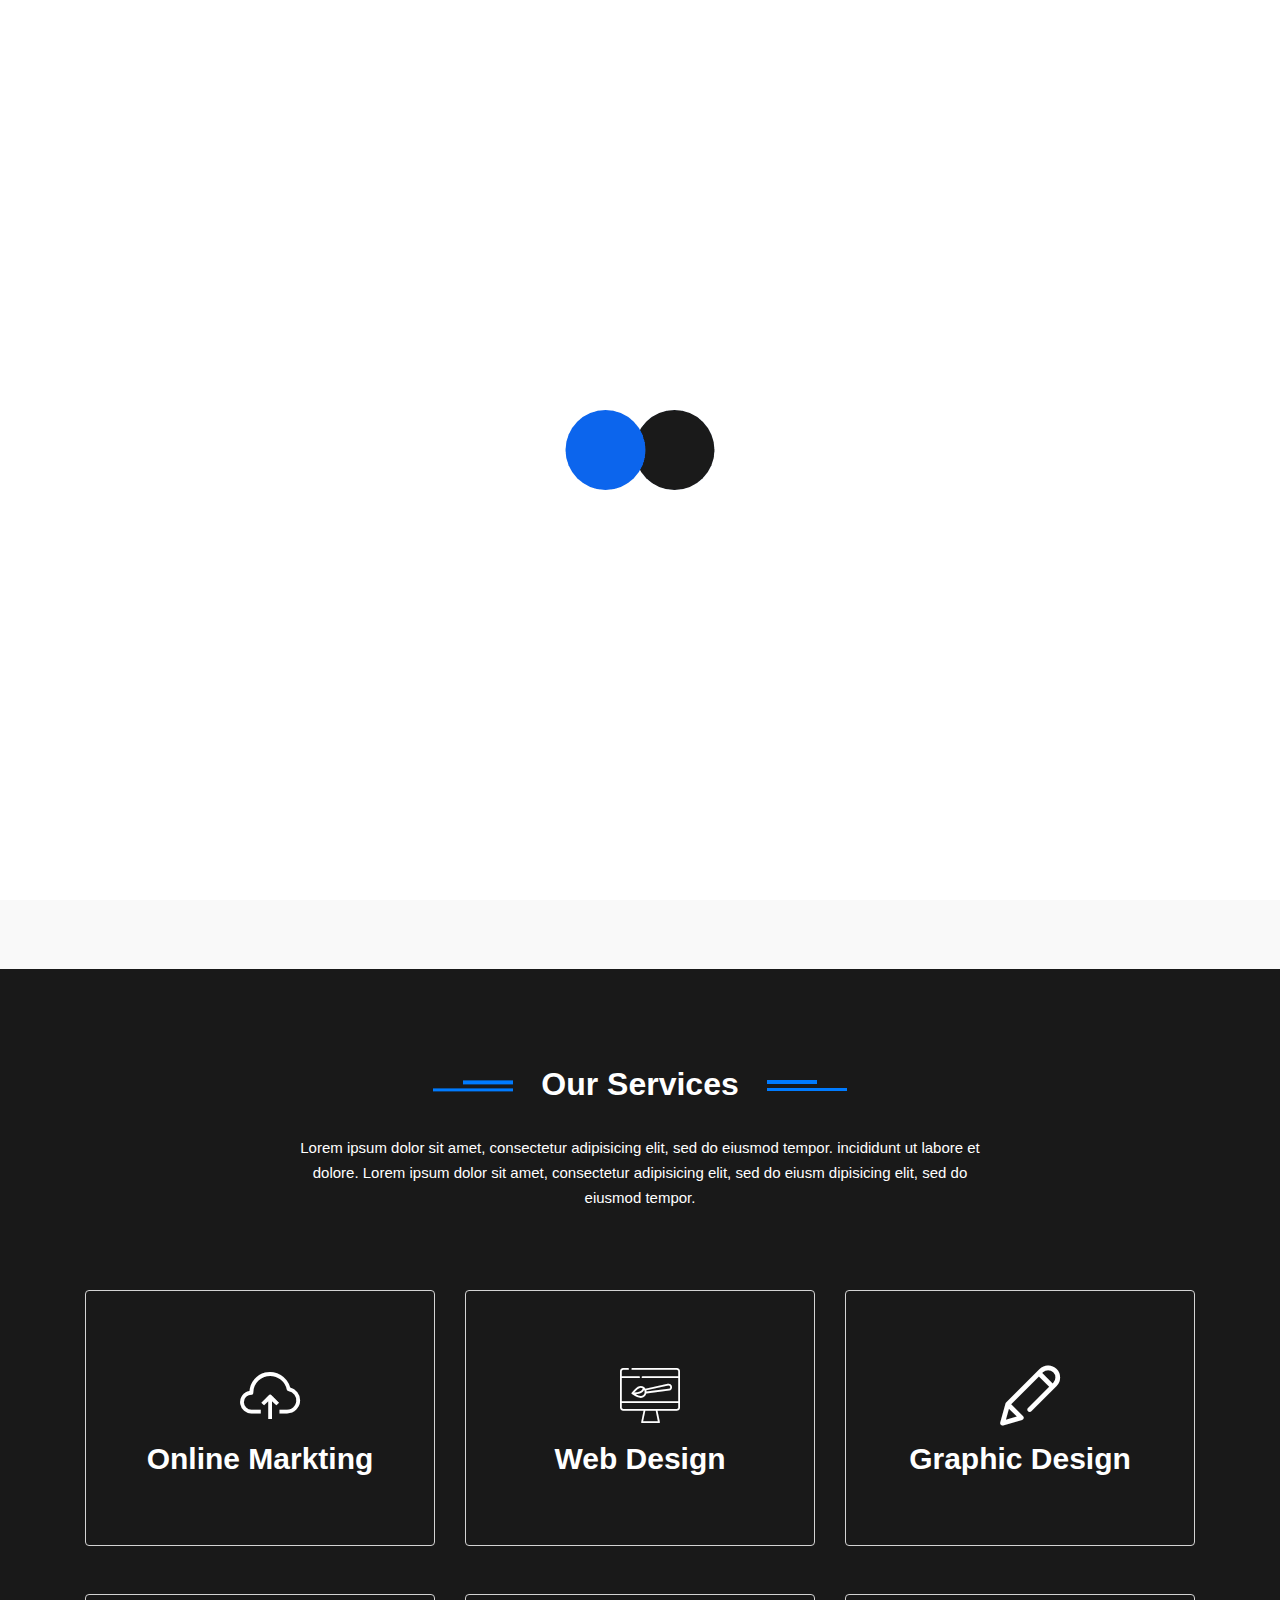
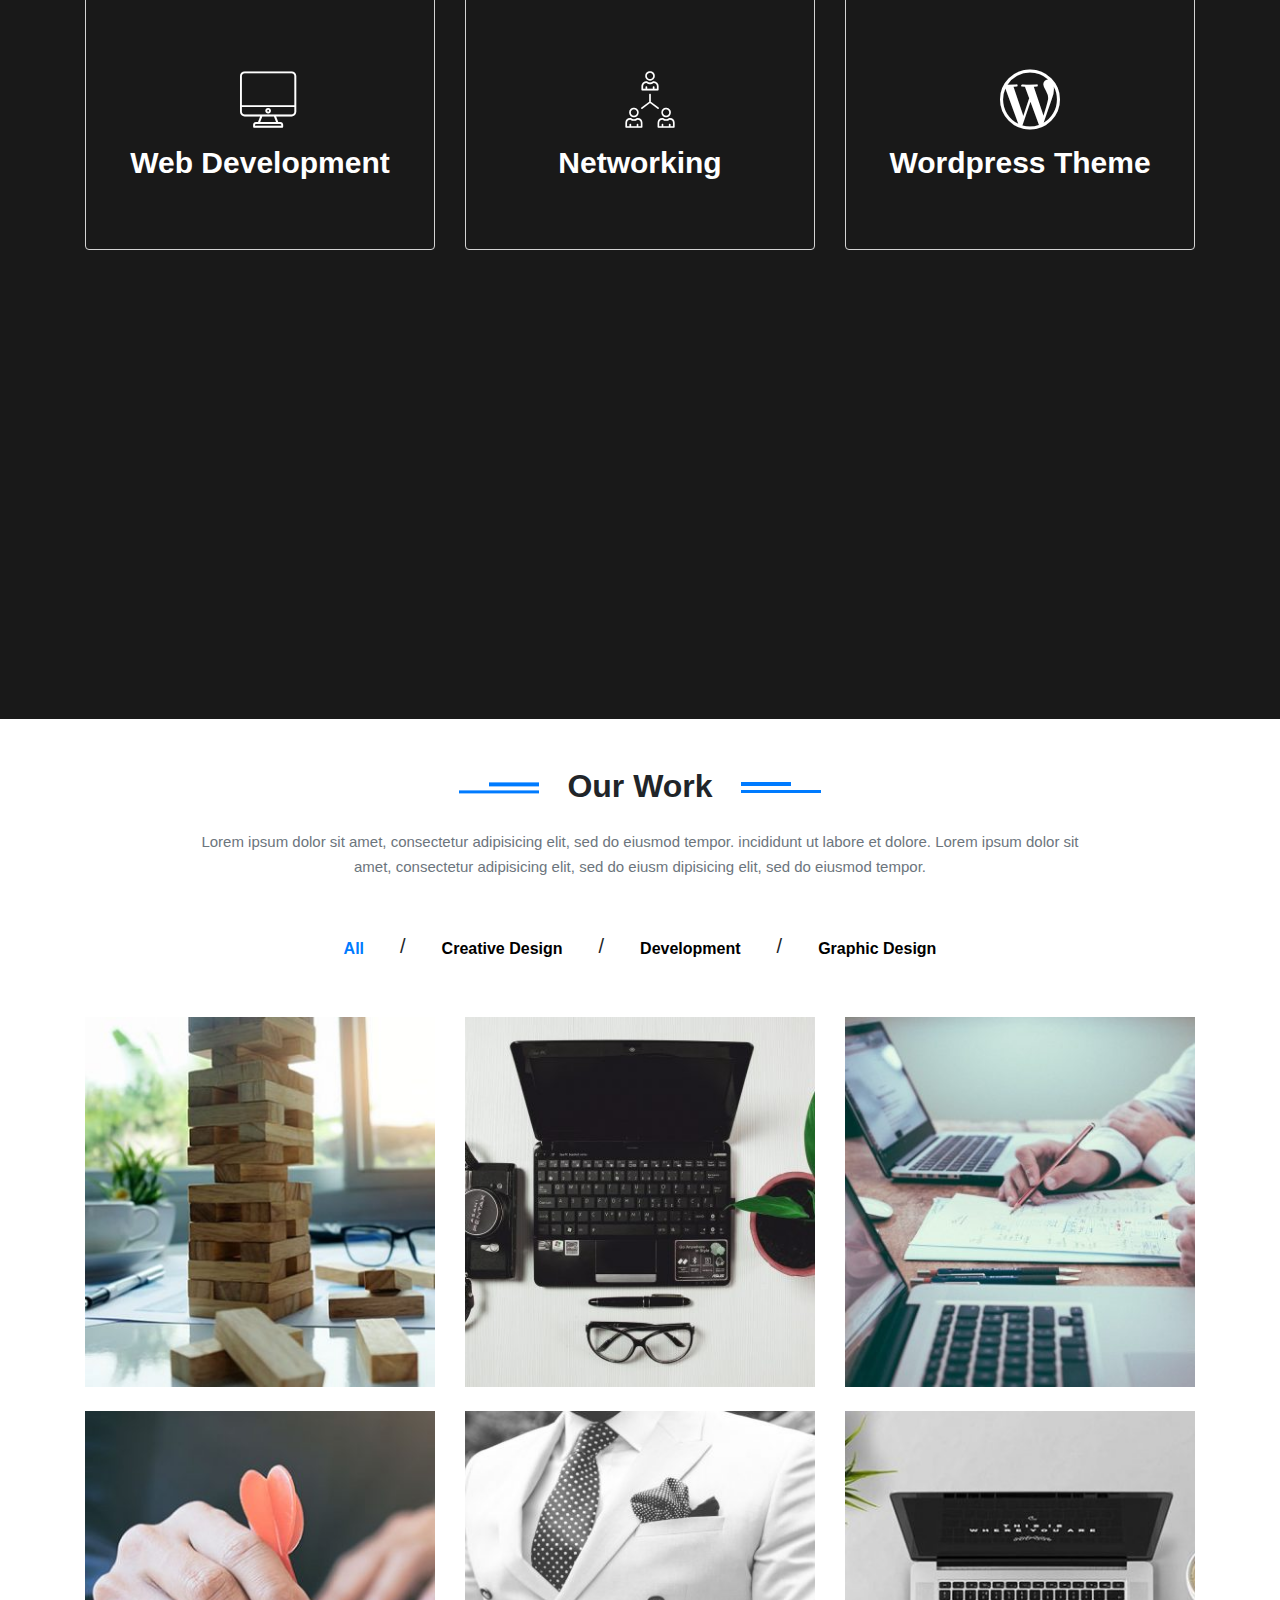
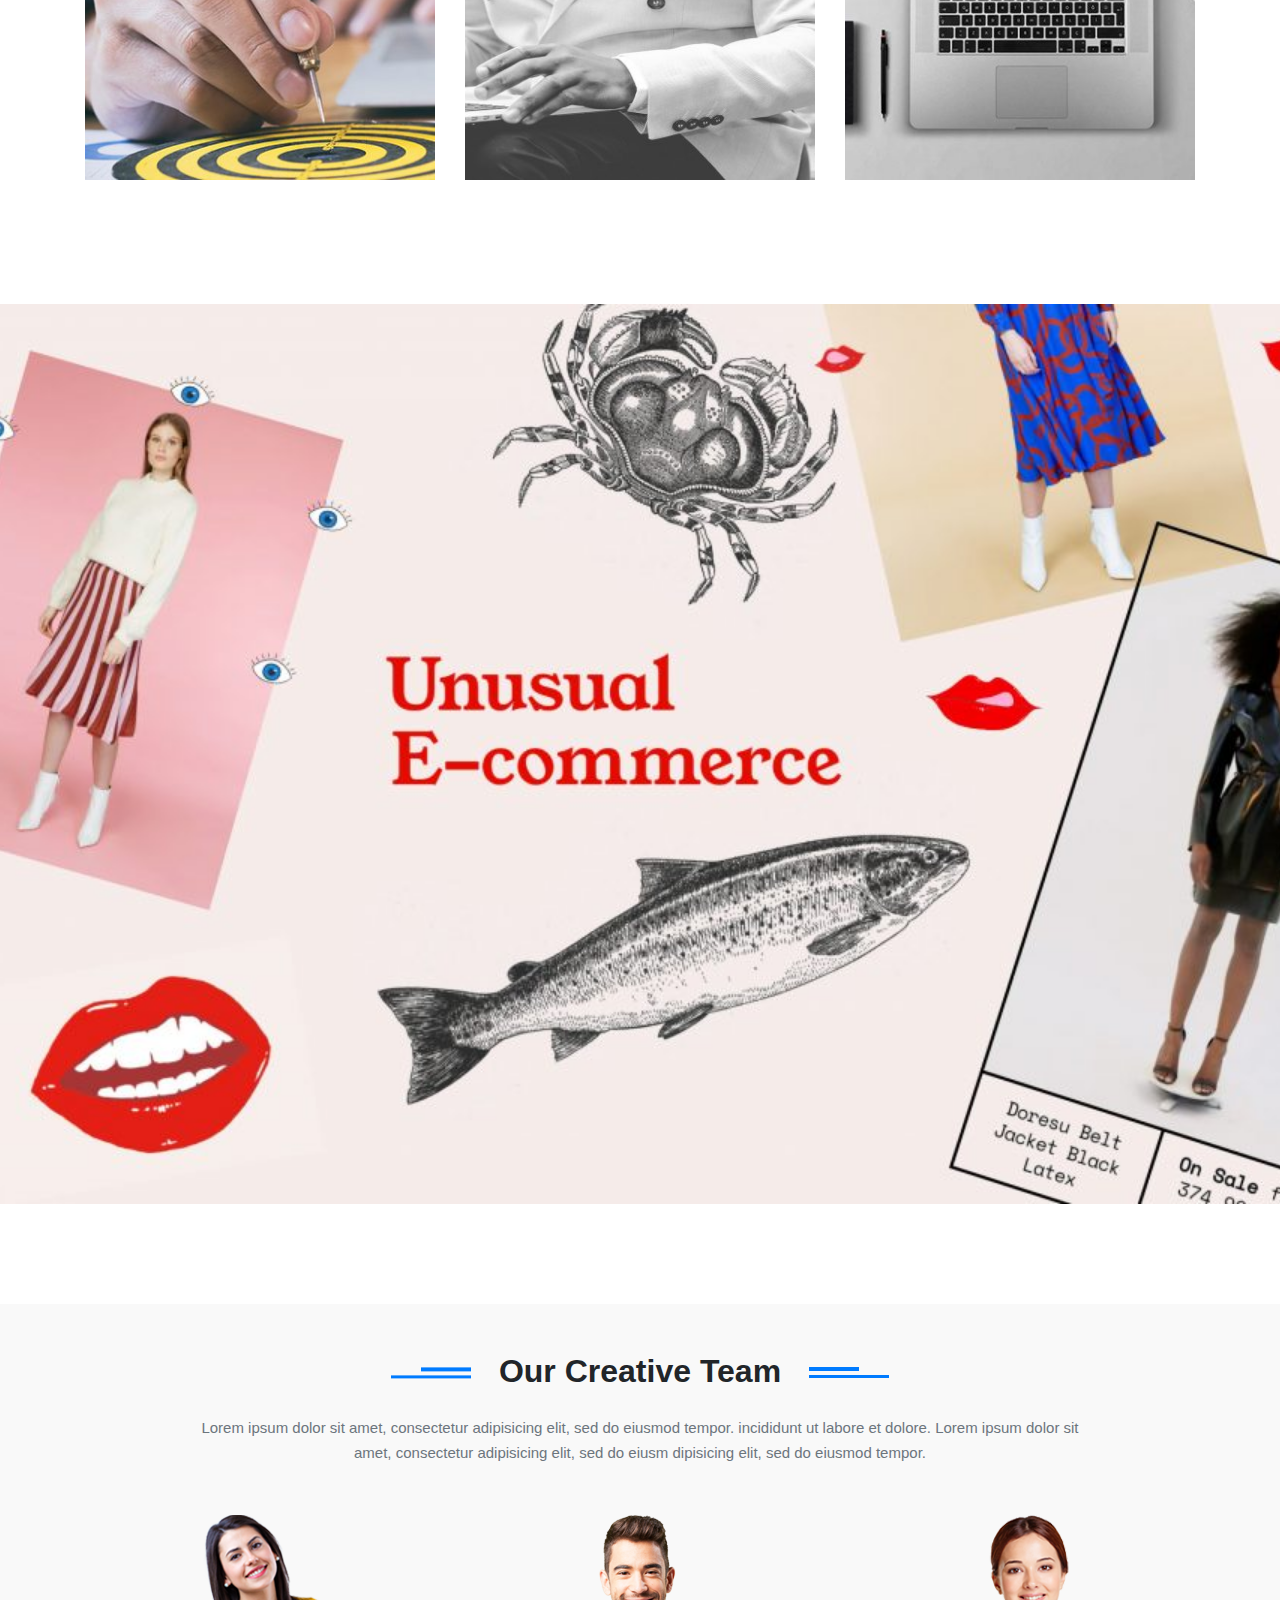
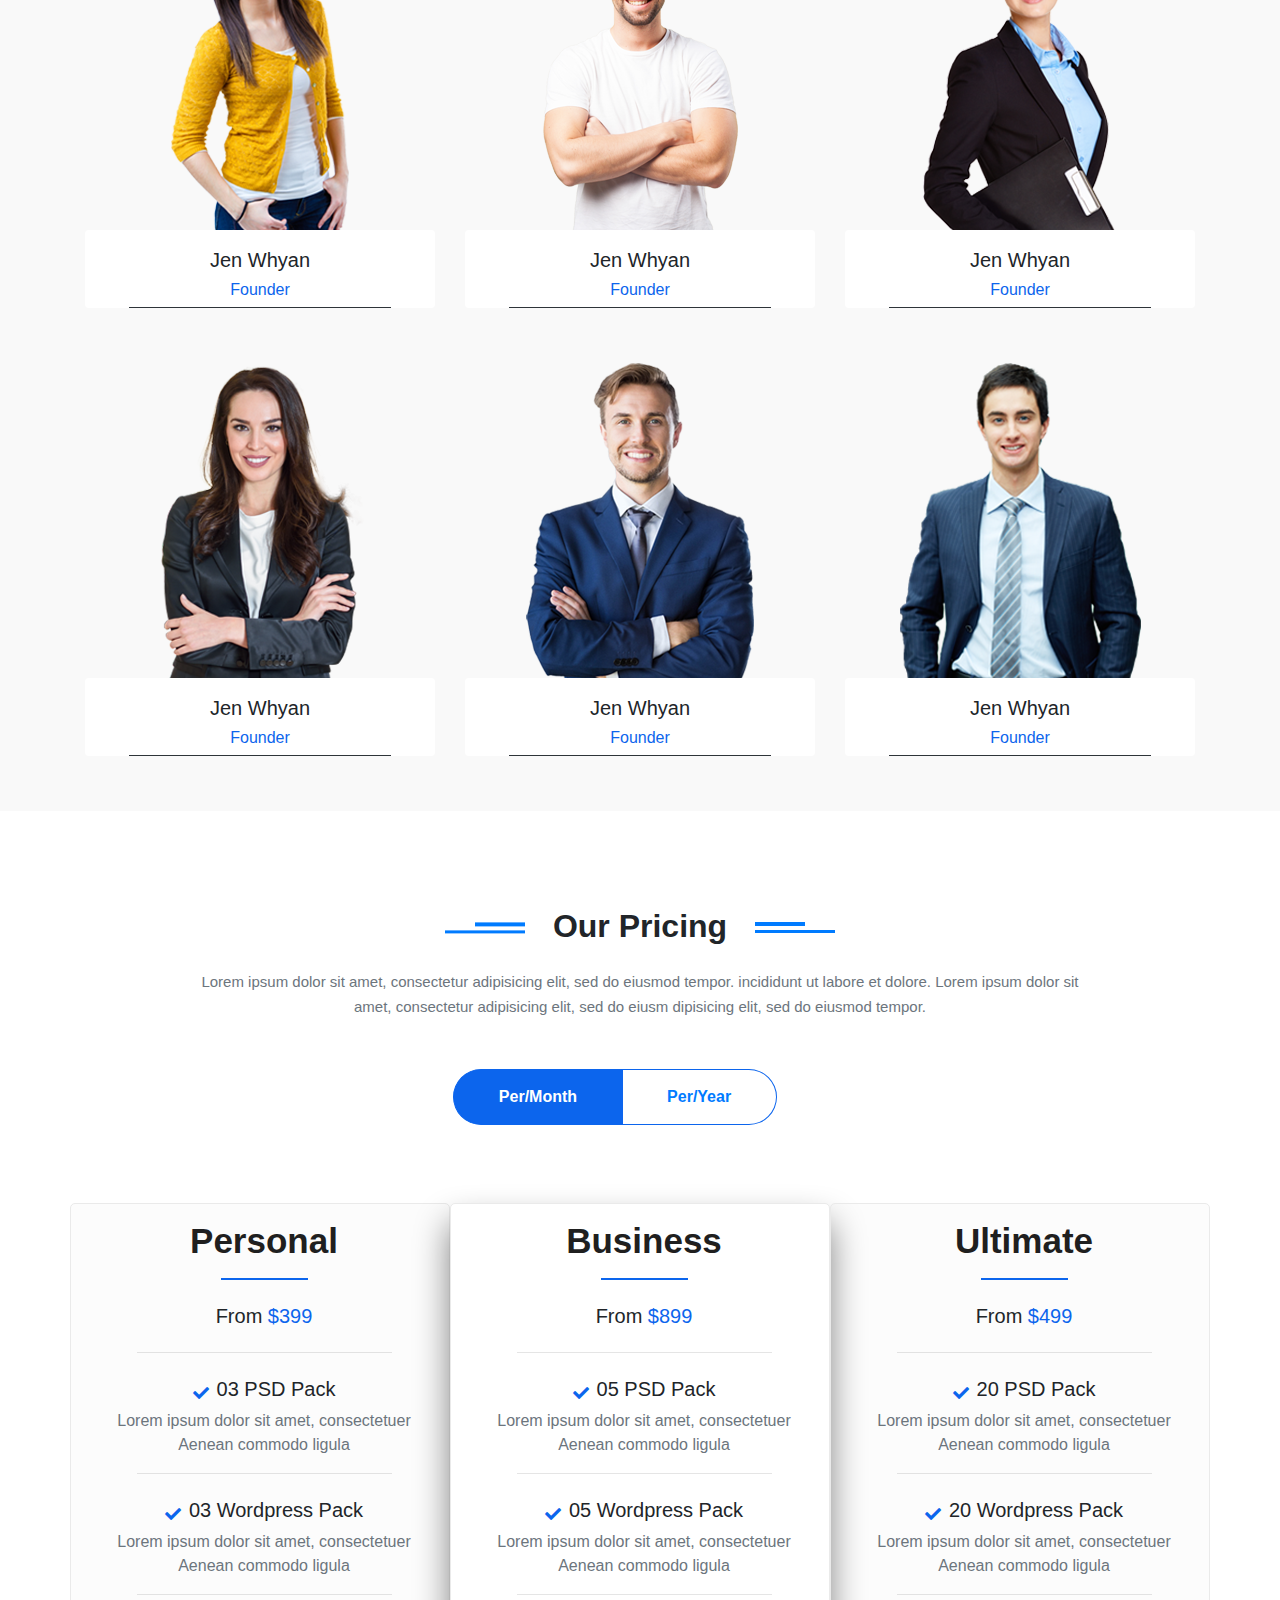
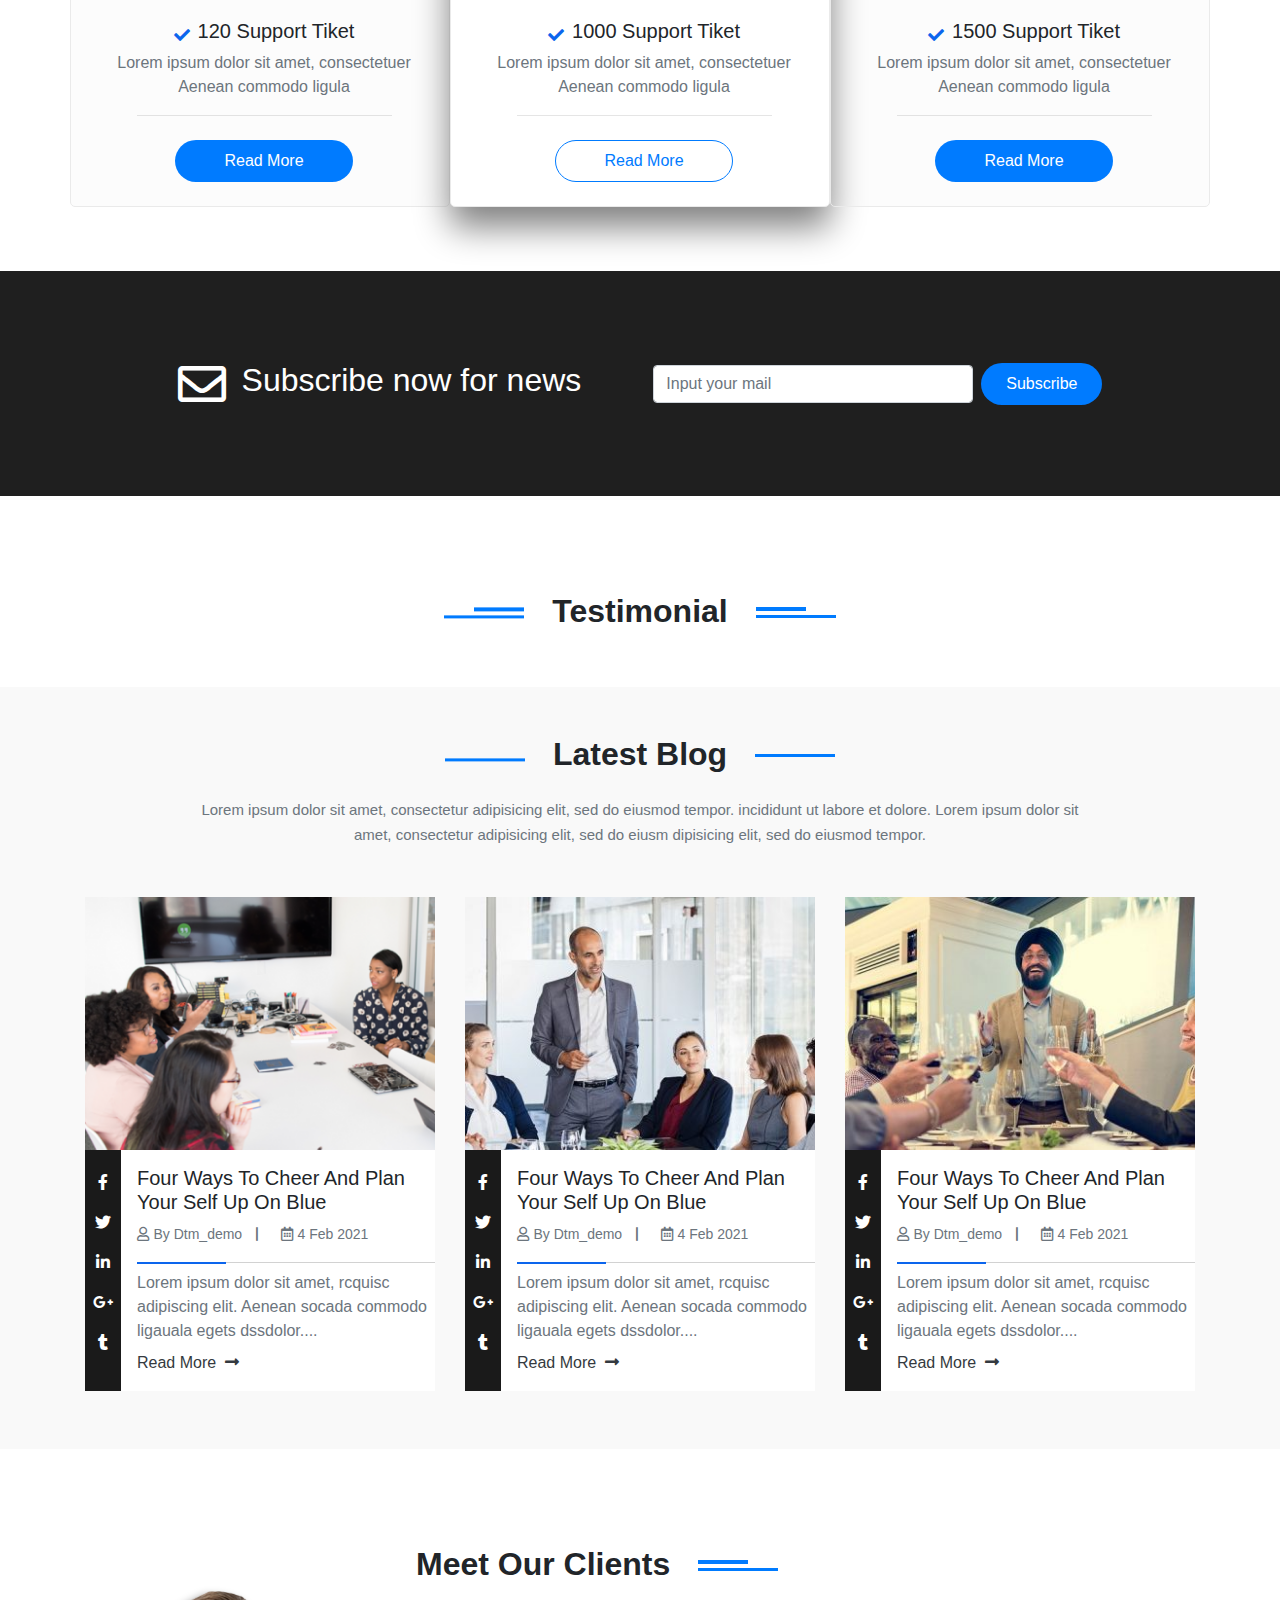
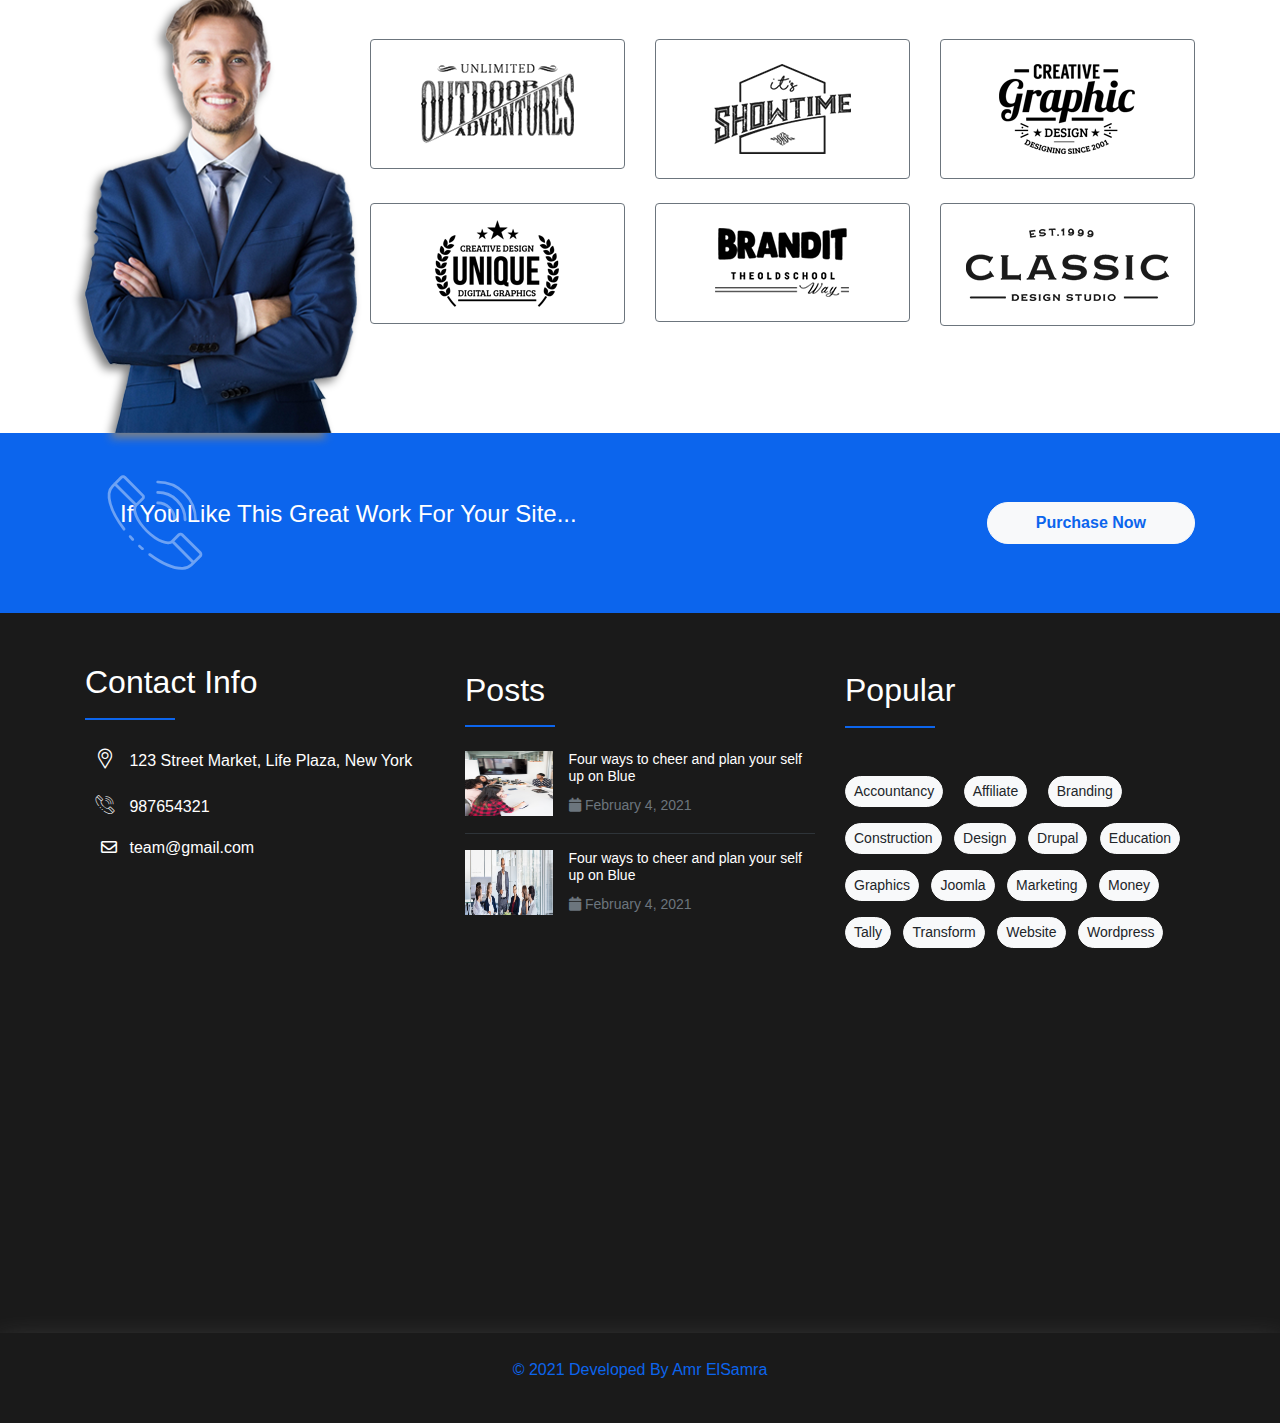
==== index.html @ 949563fc "Create the structure and design of the project" ====
<html>

<head>
    <meta name="viewport" content="width=device-width, initial-scale=0.75">
    <title>Tradex</title>
    <link rel="icon" href="images/TradeLogo.png">
    <link rel="stylesheet" href="CSS/bootstrap.min.css">
    <link rel="stylesheet" href="CSS/all.min.css">
    <link rel="stylesheet" href="font/flaticon.css">
    <link rel="stylesheet" href="CSS/owl.carousel.min.css">
    <link rel="stylesheet" href="CSS/owl.theme.default.min.css">
    <link rel="stylesheet" href="CSS/animate.css">
    <link rel="stylesheet" href="CSS/bootstrap-4-navbar.css">
    <link rel="stylesheet" href="CSS/style.css">
    <link rel="stylesheet" href="CSS/media.css">

</head>

<body>


    <div id="loadingPage" class="bg-white"></div>

    <header class="mb-5">
        <div class="d-flex justify-content-around text-white iconBar changeBgColor">
            <div>
                <i class="fab fa-facebook-f px-1"></i>
                <i class="fab fa-twitter px-1"></i>
                <i class="fab fa-linkedin-in px-1"></i>
                <i class="fab fa-instagram px-1"></i>
                <i class="fab fa-google-plus-g pl-1 pr-3 border-right py-2"></i>

                <i class="flat flaticon-placeholder"></i>
                <span class="">267 Park Avenue New York, NY 90210</span>
            </div>
            <div>
                <i class="far fa-envelope px-1"></i>
                <span class="border-right py-2 pr-3">Quick Email</span>
                <i class="flat flaticon-outgoing-call"></i>
                <span class="px-1">+1 (409) 987–5874</span>
            </div>
        </div>


        <!-- HEADER NAVBAR -->
        <div class="container-fluid navbarPos">
            <div class="container">
                <nav class="navbar navbar-expand-lg">
                    <a class="navbar-brand navBarLogo" href="#">
                        <img src="images/Trade-X-Logo.png" alt="logo">
                    </a>
                    <button class="navbar-toggler bg-light" type="button" data-toggle="collapse"
                        data-target="#navbarSupportedContent" aria-controls="navbarSupportedContent"
                        aria-expanded="false" aria-label="Toggle navigation">
                        <span class="navbar-toggler-icon">
                            <i class="fas fa-bars fa-lg pt-1"></i>
                        </span>
                    </button>

                    <div class="collapse navbar-collapse" id="navbarSupportedContent">
                        <ul class="navbar-nav ml-auto">
                            <li class="nav-item dropdown mx-1">
                                <a class="nav-link dropdown-toggle text-dark font-weight-bold" href="#" id="dropdownId"
                                    data-toggle="dropdown" data-hover="dropdown" data-animations="fadeInRight"
                                    aria-haspopup="true" aria-expanded="false">HOME</a>
                                <div class="dropdown-menu mainMenu" aria-labelledby="dropdownId">
                                    <a class="dropdown-item" href="#">Home 01</a>
                                    <hr class="my-2">
                                    <a class="dropdown-item" href="#">Home 02</a>
                                </div>
                            </li>
                            <li class="nav-item mx-1">
                                <a class="nav-link text-dark font-weight-bold" href="#">ABOUT</a>
                            </li>
                            <li class="nav-item dropdown mx-1">
                                <a class="nav-link dropdown-toggle text-dark font-weight-bold" href="#" id="dropdownId"
                                    data-toggle="dropdown" aria-haspopup="true" aria-expanded="false">HEADERS</a>
                                <div class="dropdown-menu mainMenu" aria-labelledby="dropdownId">
                                    <a class="dropdown-item" href="#">Header 01</a>
                                    <hr class="my-2">
                                    <a class="dropdown-item" href="#">Header 02</a>
                                    <hr class="my-2">
                                    <a class="dropdown-item" href="#">Header 03</a>
                                    <hr class="my-2">
                                    <a class="dropdown-item" href="#">Header 04</a>
                                </div>
                            </li>
                            <div class="nav-item dropdown mx-1">
                                <a class="nav-link dropdown-toggle text-dark font-weight-bold" href="#" id="dropdownId"
                                    data-toggle="dropdown" aria-haspopup="true" aria-expanded="false">BLOG POST</a>
                                <div class="dropdown-menu mainMenu multi-level" role="menu"
                                    aria-labelledby="dropdownId">
                                    <li class="dropdown-submenu">
                                        <a class="dropdown-item subMainMenu dropdown-toggle px-2" href="#">Blog Grid</a>
                                        <ul class="dropdown-menu subMenuBlog">
                                            <li class="dropdown-item"><a tabindex="-1" href="#">Blog Grid 1</a></li>
                                            <hr class="my-2">
                                            <li class="dropdown-item"><a tabindex="-1" href="#">Blog Grid 2</a></li>
                                            <hr class="my-2">
                                            <li class="dropdown-item"><a href="#">Blog Grid 3</a></li>
                                            <hr class="my-2">
                                            <li class="dropdown-item"><a href="#">Blog Grid 4</a></li>
                                        </ul>
                                    </li>
                                    <hr class="my-2">
                                    <li class="dropdown-submenu">
                                        <a class="dropdown-item subMainMenu dropdown-toggle px-2" href="#">Blog
                                            Masonary</a>
                                        <ul class="dropdown-menu subMenuBlogMas">
                                            <li class="dropdown-item"><a tabindex="-1" href="#">Blog Masonary 1</a></li>
                                            <hr class="my-2">
                                            <li class="dropdown-item"><a tabindex="-1" href="#">Blog Masonary 2</a></li>
                                            <hr class="my-2">
                                            <li class="dropdown-item"><a href="#">Blog Masonary 3</a></li>
                                            <hr class="my-2">
                                            <li class="dropdown-item"><a href="#">Blog Masonary 4</a></li>
                                        </ul>
                                    </li>
                                    <hr class="my-2">
                                    <li class="dropdown-submenu">
                                        <a class="dropdown-item subMainMenu dropdown-toggle px-2" href="#">Classic</a>
                                        <ul class="dropdown-menu subMenuBlog">
                                            <li class="dropdown-item"><a tabindex="-1" href="#">Classic 1</a></li>
                                            <hr class="my-2">
                                            <li class="dropdown-item"><a tabindex="-1" href="#">Classic 2</a></li>

                                        </ul>
                                    </li>
                                    <hr class="my-2">
                                    <a class="dropdown-item px-2" href="#">Blog Detail</a>
                                </div>

                            </div>

                            <li class="nav-item dropdown mx-1">
                                <a class="nav-link dropdown-toggle text-dark font-weight-bold" href="#" id="dropdownId"
                                    data-toggle="dropdown" aria-haspopup="true" aria-expanded="false">SERVICES</a>
                                <div class="dropdown-menu mainMenu" aria-labelledby="dropdownId">
                                    <a class="dropdown-item" href="#">Service 1</a>
                                    <hr class="my-2">
                                    <a class="dropdown-item" href="#">Service 2 </a>
                                    <hr class="my-2">
                                    <a class="dropdown-item" href="#">Service 3 </a>
                                    <hr class="my-2">
                                    <a class="dropdown-item" href="#">Service 4 </a>
                                </div>
                            </li>
                            <div class="nav-item dropdown mx-1">
                                <a class="nav-link dropdown-toggle text-dark font-weight-bold" href="#" id="dropdownId"
                                    data-toggle="dropdown" aria-haspopup="true" aria-expanded="false">FEATURES</a>
                                <div class="dropdown-menu mainMenu multi-level" role="menu"
                                    aria-labelledby="dropdownId">
                                    <li class="dropdown-submenu">
                                        <a class="dropdown-item subMainMenu dropdown-toggle px-2"
                                            href="#">Features Sub-Link</a>
                                        <ul class="dropdown-menu subMenuFeature">
                                            <li class="dropdown-item"><a tabindex="-1" href="#">Features Sub-Link 1</a>
                                            </li>
                                            <hr class="my-2">
                                            <li class="dropdown-item"><a tabindex="-1" href="#">Features Sub-Link 2</a></li>
                                            <hr class="my-2">
                                            <li class="dropdown-item"><a href="#">Features Sub-Link 3</a></li>
                                            <hr class="my-2">
                                            <li class="dropdown-item"><a href="#">Features Sub-Link 4</a></li>
                                        </ul>
                                    </li>
                                    <hr class="my-2">
                                    <a class="dropdown-item px-2" href="#">Features 02</a>
                                    <hr class="my-2">
                                    <a class="dropdown-item px-2" href="#">Features 03</a>
                                    <hr class="my-2">
                                    <a class="dropdown-item px-2" href="#">Features 04</a>
                                </div>

                            </div>
                            <li class="nav-item dropdown mx-1">
                                <a class="nav-link dropdown-toggle text-dark font-weight-bold" href="#" id="dropdownId"
                                    data-toggle="dropdown" aria-haspopup="true" aria-expanded="false">PAGES</a>
                                <div class="dropdown-menu mainMenu d-flex justify-content-around mainMenuPagesSpacing"
                                    aria-labelledby="dropdownId">
                                    <div class="pt-3 border-right">
                                        <a class="dropdown-item font-weight-bold fa-lg mb-3" href="#">Project Style
                                            1</a>
                                        <a class="dropdown-item mb-3" href="#">Project Style-1 A</a>
                                        <a class="dropdown-item mb-3" href="#">Project Style-1 B</a>
                                        <a class="dropdown-item mb-3" href="#">Project Style-1 C</a>
                                        <a class="dropdown-item mb-3" href="#">Project Style-1 D</a>
                                    </div>
                                    <div class="pt-3 border-right">
                                        <a class="dropdown-item font-weight-bold fa-lg mb-3" href="#">Project Style
                                            2</a>
                                        <a class="dropdown-item mb-3" href="#">Project Style-2 A</a>
                                        <a class="dropdown-item mb-3" href="#">Project Style-2 B</a>
                                        <a class="dropdown-item mb-3" href="#">Project Style-2 C</a>
                                        <a class="dropdown-item mb-3" href="#">Project Style-2 D</a>
                                    </div>
                                    <div class="pt-3 border-right">
                                        <a class="dropdown-item font-weight-bold fa-lg mb-3" href="#">Other Page</a>
                                        <a class="dropdown-item mb-3" href="#">Other Page A</a>
                                        <a class="dropdown-item mb-3" href="#">Other Page B</a>
                                        <a class="dropdown-item mb-3" href="#">Other Page C</a>
                                        <a class="dropdown-item mb-3" href="#">Other Page D</a>
                                    </div>
                                    <div class="pt-3">
                                        <a class="dropdown-item font-weight-bold fa-lg mb-3" href="#">Other Page</a>
                                        <a class="dropdown-item mb-3" href="#">Other Page A</a>
                                        <a class="dropdown-item mb-3" href="#">Other Page B</a>
                                        <a class="dropdown-item mb-3" href="#">Other Page C</a>
                                        <a class="dropdown-item mb-3" href="#">Other Page D</a>
                                    </div>

                                </div>
                            </li>
                            <li class="nav-item mx-1">
                                <a class="nav-link text-dark font-weight-bold" href="#">CONTACT</a>
                            </li>
                        </ul>
                    </div>
                </nav>
            </div>

        </div>

        <div class="container-fluid respNavbar">
            <div class="container">
                <nav class="navbar navbar-expand-lg bg-white">
                    <a class="navbar-brand navBarLogo" href="#">
                        <img src="images/Trade-X-Logo.png" alt="logo">
                    </a>
                    <button class="navbar-toggler bg-dark text-white" type="button" data-toggle="collapse"
                        data-target="#navbarNavDropdown" aria-controls="navbarNavDropdown" aria-expanded="false"
                        aria-label="Toggle navigation">
                        <span class="navbar-toggler-icon"><i class="fas fa-bars fa-lg pt-1"></i></span>
                    </button>
                    <div class="collapse navbar-collapse bg-dark" id="navbarNavDropdown">
                        <ul class="navbar-nav ml-auto pl-4 pt-2">
                            <li class="nav-item dropdown">
                                <a class="nav-link dropdown-toggle text-white" href="" id="navbarDropdownMenuLink"
                                    data-toggle="dropdown" aria-haspopup="true" aria-expanded="false">
                                    HOME
                                </a>
                                <ul class="dropdown-menu bg-dark brdrNone " aria-labelledby="navbarDropdownMenuLink">
                                    <li><a class="dropdown-item text-white" href="#">Home 01</a></li>
                                    <li><a class="dropdown-item text-white" href="#">Home 02</a></li>
                                </ul>
                            </li>

                            <li class="nav-item">
                                <a class="nav-link text-white" href="#">ABOUT</a>
                            </li>
                            <li class="nav-item dropdown">
                                <a class="nav-link dropdown-toggle text-white" href="" id="navbarDropdownMenuLink"
                                    data-toggle="dropdown" aria-haspopup="true" aria-expanded="false">
                                    HEADERS
                                </a>
                                <ul class="dropdown-menu bg-dark brdrNone" aria-labelledby="navbarDropdownMenuLink">
                                    <li><a class="dropdown-item text-white" href="#">Header 01</a></li>
                                    <li><a class="dropdown-item text-white" href="#">Header 02</a></li>
                                    <li><a class="dropdown-item text-white" href="#">Header 03</a></li>
                                    <li><a class="dropdown-item text-white" href="#">Header 04 </a></li>
                                </ul>
                            </li>
                            <li class="nav-item dropdown">
                                <a class="nav-link dropdown-toggle text-white" href="" id="navbarDropdownMenuLink"
                                    data-toggle="dropdown" aria-haspopup="true" aria-expanded="false">
                                    BLOG POST
                                </a>
                                <ul class="dropdown-menu bg-dark brdrNone" aria-labelledby="navbarDropdownMenuLink">

                                    <li>
                                        <a class="dropdown-item dropdown-toggle text-white bg-transparent" href="#">Blog
                                            Grid</a>
                                        <ul class="dropdown-menu bg-dark brdrNone ml-3">
                                            <li><a class="dropdown-item text-white" href="#">Blog Grid 1</a></li>
                                            <li><a class="dropdown-item text-white" href="#">Blog Grid 2</a></li>
                                            <li><a class="dropdown-item text-white" href="#">Blog Grid 3</a></li>
                                            <li><a class="dropdown-item text-white" href="#">Blog Grid 4</a></li>
                                        </ul>
                                    </li>

                                    <li>
                                        <a class="dropdown-item dropdown-toggle text-white bg-transparent" href="#">Blog
                                            Masonary</a>
                                        <ul class="dropdown-menu bg-dark brdrNone ml-3">
                                            <li><a class="dropdown-item text-white" href="#">Blog Masonary 1</a></li>
                                            <li><a class="dropdown-item text-white" href="#">Blog Masonary 2</a>
                                            </li>
                                            <li><a class="dropdown-item text-white" href="#">Blog Masonary 3</a>
                                            </li>
                                            <li><a class="dropdown-item text-white" href="#">Blog Masonary 4</a>
                                            </li>
                                        </ul>
                                    </li>

                                    <li>
                                        <a class="dropdown-item dropdown-toggle text-white bg-transparent"
                                            href="#">Classic</a>
                                        <ul class="dropdown-menu bg-dark brdrNone ml-3">
                                            <li><a class="dropdown-item text-white" href="#">Classic 1</a></li>
                                            <li><a class="dropdown-item text-white" href="#">Classic 2</a>
                                            </li>
                                        </ul>
                                    </li>
                                    <li><a class="dropdown-item text-white" href="#">Blog Detail</a></li>

                                </ul>

                            </li>

                            <li class="nav-item dropdown">
                                <a class="nav-link dropdown-toggle text-white" href="" id="navbarDropdownMenuLink"
                                    data-toggle="dropdown" aria-haspopup="true" aria-expanded="false">
                                    SERVICES
                                </a>
                                <ul class="dropdown-menu bg-dark brdrNone" aria-labelledby="navbarDropdownMenuLink">
                                    <li><a class="dropdown-item text-white" href="#">Service 01</a></li>
                                    <li><a class="dropdown-item text-white" href="#">Service 02</a></li>
                                    <li><a class="dropdown-item text-white" href="#">Service 03</a></li>
                                    <li><a class="dropdown-item text-white" href="#">Service 04 </a></li>
                                </ul>
                            </li>
                            <li class="nav-item dropdown">
                                <a class="nav-link dropdown-toggle text-white" href="" id="navbarDropdownMenuLink"
                                    data-toggle="dropdown" aria-haspopup="true" aria-expanded="false">
                                    FEATURES
                                </a>
                                <ul class="dropdown-menu bg-dark brdrNone" aria-labelledby="navbarDropdownMenuLink">

                                    <li>
                                        <a class="dropdown-item dropdown-toggle text-white bg-transparent"
                                            href="#">Features Sub-Link</a>
                                        <ul class="dropdown-menu bg-dark brdrNone ml-3">
                                            <li><a class="dropdown-item text-white" href="#">Features Sub-Link 1</a>
                                            </li>
                                            <li><a class="dropdown-item text-white" href="#">Features Sub-Link 2</a>
                                            </li>
                                            <li><a class="dropdown-item text-white" href="#">Features Sub-Link 3</a>
                                            </li>
                                            <li><a class="dropdown-item text-white" href="#">Features Sub-Link 4</a>
                                            </li>
                                        </ul>
                                    </li>
                                    <li><a class="dropdown-item text-white" href="#">Features 02</a></li>
                                    <li><a class="dropdown-item text-white" href="#">Features 03</a></li>
                                    <li><a class="dropdown-item text-white" href="#">Features 04 </a></li>
                                </ul>
                            </li>
                            <li class="nav-item dropdown">
                                <a class="nav-link dropdown-toggle text-white" href="" id="navbarDropdownMenuLink"
                                    data-toggle="dropdown" aria-haspopup="true" aria-expanded="false">
                                    PAGES
                                </a>
                                <ul class="dropdown-menu bg-dark brdrNone" aria-labelledby="navbarDropdownMenuLink">

                                    <li>
                                        <a class="dropdown-item dropdown-toggle text-white bg-transparent" href="#">Project
                                            Style-1</a>
                                        <ul class="dropdown-menu bg-dark brdrNone ml-3">
                                            <li><a class="dropdown-item text-white" href="#">Project Style-1 A</a></li>
                                            <li><a class="dropdown-item text-white" href="#">Project Style-1 B</a></li>
                                            <li><a class="dropdown-item text-white" href="#">Project Style-1 C</a></li>
                                            <li><a class="dropdown-item text-white" href="#">Project Style-1 D</a></li>
                                        </ul>
                                    </li>

                                    <li>
                                        <a class="dropdown-item dropdown-toggle text-white bg-transparent" href="#">Project
                                            Style-2</a>
                                        <ul class="dropdown-menu bg-dark brdrNone ml-3">
                                            <li><a class="dropdown-item text-white" href="#">Project Style-2 A</a></li>
                                            <li><a class="dropdown-item text-white" href="#">Project Style-2 B</a></li>
                                            <li><a class="dropdown-item text-white" href="#">Project Style-2 C</a></li>
                                            <li><a class="dropdown-item text-white" href="#">Project Style-2 D</a></li>
                                        </ul>
                                    </li>

                                    <li>
                                        <a class="dropdown-item dropdown-toggle text-white bg-transparent" href="#">Other
                                            Pages</a>
                                        <ul class="dropdown-menu bg-dark brdrNone ml-3">
                                            <li><a class="dropdown-item text-white" href="#">Other Pages A</a></li>
                                            <li><a class="dropdown-item text-white" href="#">Other Pages B</a></li>
                                            <li><a class="dropdown-item text-white" href="#">Other Pages C</a></li>
                                            <li><a class="dropdown-item text-white" href="#">Other Pages D</a></li>
                                        </ul>
                                    </li>
                                </ul>

                            </li>
                            <li class="nav-item">
                                <a class="nav-link text-white" href="#">CONTACT</a>
                            </li>
                        </ul>
                    </div>
                </nav>
            </div>

        </div>






        <div class="colorBox d-flex">
            <div class="colorOptions px-4 py-3 bg-white">
                <h5 class="fa-sm text-muted mb-2">COLOR SKIN</h5>
                <ul class="list-unstyled mb-2">
                    <li></li>
                    <li></li>
                    <li></li>
                    <li></li>
                </ul>
                <ul class="list-unstyled">
                    <li></li>
                    <li></li>
                    <li></li>
                    <li></li>
                </ul>
            </div>
            <i class="fa fa-cogs fa-lg bg-white px-2 py-3 h-25 mt-5"></i>

        </div>


        <!-- HEADER CAROUSEL -->
        <div class="owl-carousel owl-theme headerCarousel">
            <div class="item">
                <section class="container-fluid mb-5 secBg1">
                    <div class="header-shadow"></div>
                </section>
            </div>
            <div class="item">
                <section class="container-fluid mb-5 secBg2">
                    <div class="row justify-content-center align-content-center h-100">
                        <div class="text-center header-content wow">
                            <h1 class="text-light fa-3x mb-3">What You Do Today For People 1?</h1>
                            <h5 class="text-light mb-5">We are an innovative company making digital stuff.</h5>
                            <button type="button"
                                class="btn btn-primary btn-lg mx-3 px-5 rounded-pill changeBgColor">Read
                                More</button>
                            <button type="button"
                                class="btn btn-outline-light btn-lg mx-3 px-5 text-light rounded-pill hoverBtn">Contact</button>
                        </div>
                    </div>
                    <div class="header-shadow"></div>
                </section>
            </div>
            <div class="item">
                <section class="container-fluid mb-5 secBg3">
                    <div class="row justify-content-center align-content-center h-100">
                        <div class="text-center header-content wow">
                            <h1 class="text-light fa-3x mb-3">What You Do Today For People 2?</h1>
                            <h5 class="text-light mb-5">We are an innovative company making digital stuff.</h5>
                            <button type="button"
                                class="btn btn-primary btn-lg mx-3 px-5 rounded-pill changeBgColor">Read
                                More</button>
                            <button type="button"
                                class="btn btn-outline-light btn-lg mx-3 px-5 text-light rounded-pill hoverBtn">Contact</button>
                        </div>
                    </div>
                    <div class="header-shadow"></div>
                </section>
            </div>
            <div class="item">
                <section class="container-fluid mb-5 secBg4">
                    <div class="row justify-content-center align-content-center h-100">
                        <div class="text-center header-content wow">
                            <h1 class="text-light fa-3x mb-3">What You Do Today For People 3?</h1>
                            <h5 class="text-light mb-5">We are an innovative company making digital stuff.</h5>
                            <button type="button"
                                class="btn btn-primary btn-lg mx-3 px-5 rounded-pill changeBgColor">Read
                                More</button>
                            <button type="button"
                                class="btn btn-outline-light btn-lg mx-3 px-5 text-light rounded-pill hoverBtn">Contact</button>
                        </div>
                    </div>
                    <div class="header-shadow"></div>
                </section>
            </div>

        </div>
    </header>

    <main>

        <!----------- ABOUT US ---------->
        <section id="about">
            <div class="container-fluid d-flex justify-content-center mb-3">
                <div class="fa-rotate-180 secHeadDecLeft">
                    <div class="longLine mb-1 changeBgColor"></div>
                    <div class="shortLine changeBgColor"></div>
                </div>
                <h3 class="text-center mx-5 font-weight-bold fa-2x">About Us</h3>
                <div class="secHeadDecRight">
                    <div class="shortLine mb-1 changeBgColor"></div>
                    <div class="longLine changeBgColor"></div>
                </div>
            </div>
            <p class="text-center text-muted mb-5">About Us</p>

            <div class="container position-relative mb-5">
                <div class="row">
                    <div class="col-md-3 col-sm-12">
                        <div class="pt-3 aboutContentResp">
                            <div class="d-flex aboutContentDetails">
                                <div class="border-right brdr">
                                    <i class="flat flaticon-megaphone mr-3 pt-4 pr-4 aboutContentIcon"></i>
                                </div>
                                <div>
                                    <h5 class="aboutContentDetailsTitle">Markting</h5>
                                    <p>Lorem ipsum dolor sit amet, Aenea jkn consectetuer adipiscn elit.</p>
                                </div>
                            </div>
                            <div class="d-flex aboutContentDetails">
                                <div class="border-right brdr">
                                    <i class="flat flaticon-controls mr-3 pt-4 pr-4 aboutContentIcon"></i>
                                </div>
                                <div>
                                    <h5 class="aboutContentDetailsTitle">Great Usability</h5>
                                    <p>Lorem ipsum dolor sit amet, Aenea jkn consectetuer adipiscn elit.</p>
                                </div>
                            </div>
                            <div class="d-flex aboutContentDetails">
                                <div class="border-right brdr">
                                    <i class="flat flaticon-web-design mr-3 pt-4 pr-4 aboutContentIcon"></i>

                                </div>
                                <div>
                                    <h5 class="aboutContentDetailsTitle">Unique Design</h5>
                                    <p>Lorem ipsum dolor sit amet, Aenea jkn consectetuer adipiscn elit.</p>
                                </div>
                            </div>
                            <div class="d-flex aboutContentDetails">
                                <div class="border-right brdr">
                                    <i class="flat flaticon-thumb-up mr-3 pt-4 pr-4 aboutContentIcon"></i>
                                </div>
                                <div>
                                    <h5 class="aboutContentDetailsTitle">Quick & Powerful</h5>
                                    <p>Lorem ipsum dolor sit amet, Aenea jkn consectetuer adipiscn elit.</p>
                                </div>
                            </div>

                        </div>
                    </div>
                    <div class=" col-lg-5 col-md-12">
                        <div class="text-center">
                            <img src="images/abt-3.jpg" alt="" class="w-100 aboutImg">
                        </div>
                    </div>

                    <div class=" col-lg-4 col-md-1212">
                        <div>
                            <p class="text-muted">Dorem ipsum dolor sit amet, consectetur adipiscing elit. Ut blandit
                                nisi a
                                dictum tristique.
                                Nullam urna metus, vestibulum ac sodales eSed ut perspiciatis unde omnis iste natus
                                error
                                sit voluptatem accusantium doloremque laudantium totam remrutrumDorem ipsum dolor sit
                                amet,
                                consectetur adipiscing elit. Sed ut perspiciatis.</p>
                            <p class="text-muted">Dorem ipsum dolor sit amet, consectetur adipiscing elit. Ut blandit
                                nisi a
                                dictum tristique.
                                Nullam urna metus, vestibulum ac sodales eSed ut perspiciatis unde omnis iste natus
                                error
                                sit voluptatem accusantium doloremque laudantium totam remrutrumDorem ipsum dolor sit
                                amet,
                                consectetur adipiscing elit. Sed ut perspiciatis.</p>
                            <button type="button" class="btn btn-primary mt-2 px-5 rounded-pill changeBgColor">Read
                                More</button>
                        </div>

                    </div>

                </div>
                <div class="pt-3 aboutContent">
                    <div class="d-flex aboutContentDetails">
                        <div class="border-right brdr">
                            <i class="flat flaticon-megaphone mr-3 pt-4 pr-4 aboutContentIcon"></i>
                        </div>
                        <div>
                            <h5 class="aboutContentDetailsTitle">Markting</h5>
                            <p>Lorem ipsum dolor sit amet, Aenea jkn consectetuer adipiscn elit.</p>
                        </div>
                    </div>
                    <div class="d-flex aboutContentDetails">
                        <div class="border-right brdr">
                            <i class="flat flaticon-controls mr-3 pt-4 pr-4 aboutContentIcon"></i>
                        </div>
                        <div>
                            <h5 class="aboutContentDetailsTitle">Great Usability</h5>
                            <p>Lorem ipsum dolor sit amet, Aenea jkn consectetuer adipiscn elit.</p>
                        </div>
                    </div>
                    <div class="d-flex aboutContentDetails">
                        <div class="border-right brdr">
                            <i class="flat flaticon-web-design mr-3 pt-4 pr-4 aboutContentIcon"></i>

                        </div>
                        <div>
                            <h5 class="aboutContentDetailsTitle">Unique Design</h5>
                            <p>Lorem ipsum dolor sit amet, Aenea jkn consectetuer adipiscn elit.</p>
                        </div>
                    </div>
                    <div class="d-flex aboutContentDetails">
                        <div class="border-right brdr">
                            <i class="flat flaticon-thumb-up mr-3 pt-4 pr-4 aboutContentIcon"></i>
                        </div>
                        <div>
                            <h5 class="aboutContentDetailsTitle">Quick & Powerful</h5>
                            <p>Lorem ipsum dolor sit amet, Aenea jkn consectetuer adipiscn elit.</p>
                        </div>
                    </div>

                </div>

            </div>

            <div class="counter container-fluid" id="counter">
                <div class="container">
                    <div class="row justify-content-around align-items-center">
                        <div class="col-lg-3 col-sm-6">
                            <div class="d-flex">
                                <div class="bg-white mr-3 rounded d-flex align-items-center">
                                    <i class="flat flaticon-computer flatIconColor changeColor pr-3"></i>
                                </div>
                                <div>
                                    <h3 class="font-weight-bold mb-2 startCount">8000</h3>
                                    <p class="text-muted">Total Projects</p>
                                </div>
                            </div>
                        </div>
                        <div class="col-lg-3 col-sm-6">
                            <div class="d-flex">
                                <div class="bg-white mr-3 rounded d-flex align-items-center">
                                    <i class="flat flaticon-trophy flatIconColor changeColor pr-3 "></i>
                                </div>
                                <div>
                                    <h3 class="font-weight-bold mb-1 startCount">810</h3>
                                    <p class="text-muted">Won Awards</p>
                                </div>
                            </div>
                        </div>
                        <div class="col-lg-3 col-sm-6">
                            <div class="d-flex">
                                <div class="bg-white mr-3 rounded d-flex align-items-center">
                                    <i
                                        class="flat flaticon-smiling-emoticon-square-face flatIconColor changeColor pr-3"></i>
                                </div>
                                <div>
                                    <h3 class="font-weight-bold mb-1 startCount">2000</h3>
                                    <p class="text-muted">Happy Clients</p>
                                </div>
                            </div>
                        </div>
                        <div class="col-lg-3 col-sm-6">
                            <div class="d-flex">
                                <div class="bg-white mr-3 rounded d-flex align-items-center">
                                    <i
                                        class="flat flaticon-calendar-interface-symbol-tool flatIconColor changeColor pr-3"></i>
                                </div>
                                <div>
                                    <h3 class="font-weight-bold mb-1 startCount">20</h3>
                                    <p class="text-muted">Years Experience</p>
                                </div>
                            </div>
                        </div>

                    </div>

                </div>


            </div>

        </section>

        <!---------- OUR SERVICES ------------>
        <section id="services" class="pt-5">
            <div class="header-shadow"></div>
            <div class="container-fluid d-flex justify-content-center pt-5 mb-4">
                <div class="fa-rotate-180 secHeadDecLeft">
                    <div class="longLine mb-1 changeBgColor"></div>
                    <div class="shortLine changeBgColor"></div>
                </div>
                <h3 class="mx-5 font-weight-bold fa-2x serviceTitle">Our Services</h3>
                <div class="secHeadDecRight">
                    <div class="shortLine mb-1 changeBgColor"></div>
                    <div class="longLine changeBgColor"></div>
                </div>
            </div>
            <p class="serviceCaption">Lorem ipsum dolor sit amet, consectetur adipisicing elit, sed do
                eiusmod tempor. incididunt ut labore et dolore. Lorem ipsum dolor sit amet, consectetur adipisicing
                elit,
                sed do eiusm dipisicing elit, sed do eiusmod tempor.</p>

            <div class="container">
                <div class="row">
                    <div class="col-lg-4 col-md-6 col-sm-12 mb-5">
                        <div class="serviceContent position-relative rounded">
                            <i class="flat flaticon-cloud-computing"></i>
                            <h4 class="text-white">Online Markting</h4>
                            <div class="overLay">
                                <h4 class="my-3">Online Markting</h4>
                                <p>Lorem ipsum dolor sit amet, consectetur adipisicing elit, sed do eiusmod tempor.
                                    incididunt
                                    ut labore et dolore. Lorem ipsum dolor sit amet.</p>
                                <button type="button" class="btn btn-primary mt-2 px-5 rounded-pill changeBgColor">Read
                                    More</button>
                            </div>
                        </div>


                    </div>
                    <div class="col-lg-4 col-md-6 col-sm-12 mb-5">
                        <div class="serviceContent position-relative rounded">
                            <i class="flat flaticon-web-design"></i>
                            <h4 class="text-white">Web Design</h4>
                            <div class="overLay">
                                <h4 class="my-3">Web Design</h4>
                                <p>Lorem ipsum dolor sit amet, consectetur adipisicing elit, sed do eiusmod tempor.
                                    incididunt
                                    ut labore et dolore. Lorem ipsum dolor sit amet.</p>
                                <button type="button" class="btn btn-primary mt-2 px-5 rounded-pill changeBgColor">Read
                                    More</button>
                            </div>
                        </div>


                    </div>
                    <div class="col-lg-4 col-md-6 col-sm-12 mb-5">
                        <div class="serviceContent position-relative rounded">
                            <i class="flat flaticon-edit"></i>
                            <h4 class="text-white">Graphic Design</h4>
                            <div class="overLay">
                                <h4 class="my-3">Graphic Design</h4>
                                <p>Lorem ipsum dolor sit amet, consectetur adipisicing elit, sed do eiusmod tempor.
                                    incididunt
                                    ut labore et dolore. Lorem ipsum dolor sit amet.</p>
                                <button type="button" class="btn btn-primary mt-2 px-5 rounded-pill changeBgColor">Read
                                    More</button>
                            </div>
                        </div>


                    </div>
                    <div class="col-lg-4 col-md-6 col-sm-12 mb-5">
                        <div class="serviceContent position-relative rounded">
                            <i class="flat flaticon-computer"></i>
                            <h4 class="text-white">Web Development</h4>
                            <div class="overLay">
                                <h4 class="my-3">Web Development</h4>
                                <p>Lorem ipsum dolor sit amet, consectetur adipisicing elit, sed do eiusmod tempor.
                                    incididunt
                                    ut labore et dolore. Lorem ipsum dolor sit amet.</p>
                                <button type="button" class="btn btn-primary mt-2 px-5 rounded-pill changeBgColor">Read
                                    More</button>
                            </div>
                        </div>


                    </div>
                    <div class="col-lg-4 col-md-6 mb-4 col-sm-12">
                        <div class="serviceContent position-relative rounded">
                            <i class="flat flaticon-network"></i>
                            <h4 class="text-white">Networking</h4>
                            <div class="overLay">
                                <h4 class="my-3">Networking</h4>
                                <p>Lorem ipsum dolor sit amet, consectetur adipisicing elit, sed do eiusmod tempor.
                                    incididunt
                                    ut labore et dolore. Lorem ipsum dolor sit amet.</p>
                                <button type="button" class="btn btn-primary mt-2 px-5 rounded-pill changeBgColor">Read
                                    More</button>
                            </div>
                        </div>


                    </div>
                    <div class="col-lg-4 col-md-6 col-sm-12">
                        <div class="serviceContent position-relative rounded">
                            <i class="flat flaticon-wordpress"></i>
                            <h4 class="text-white">Wordpress Theme</h4>
                            <div class="overLay">
                                <h4 class="my-3">Wordpress Theme</h4>
                                <p>Lorem ipsum dolor sit amet, consectetur adipisicing elit, sed do eiusmod tempor.
                                    incididunt
                                    ut labore et dolore. Lorem ipsum dolor sit amet.</p>
                                <button type="button" class="btn btn-primary mt-2 px-5 rounded-pill changeBgColor">Read
                                    More</button>
                            </div>
                        </div>


                    </div>

                </div>

            </div>


        </section>

        <!---------- OUR WORKS --------------->
        <section id="works" class="my-5">
            <div class="container-fluid d-flex justify-content-center mb-3">
                <div class="fa-rotate-180 secHeadDecLeft">
                    <div class="longLine mb-1 changeBgColor"></div>
                    <div class="shortLine changeBgColor"></div>
                </div>
                <h3 class="text-center mx-5 font-weight-bold fa-2x">Our Work</h3>
                <div class="secHeadDecRight">
                    <div class="shortLine mb-1 changeBgColor"></div>
                    <div class="longLine changeBgColor"></div>
                </div>
            </div>
            <p class="workCaption text-muted">Lorem ipsum dolor sit amet, consectetur adipisicing elit, sed do
                eiusmod tempor. incididunt ut labore et dolore. Lorem ipsum dolor sit amet, consectetur adipisicing
                elit,
                sed do eiusm dipisicing elit, sed do eiusmod tempor.</p>

            <ul class="nav nav-pills mb-3 d-flex justify-content-center" id="pills-tab" role="tablist">
                <li class="nav-item" role="presentation">
                    <a class="nav-link active navLink font-weight-bold " id="pills-all-tab" data-toggle="pill"
                        href="#pills-all" role="tab" aria-controls="pills-all" aria-selected="true">All</a>
                </li>
                <li class="navSlash">/</li>
                <li class="nav-item" role="presentation">
                    <a class="nav-link navLink font-weight-bold" id="pills-cd-tab" data-toggle="pill" href="#pills-cd"
                        role="tab" aria-controls="pills-cd" aria-selected="false">Creative Design</a>
                </li>
                <li class="navSlash">/</li>
                <li class="nav-item" role="presentation">
                    <a class="nav-link navLink font-weight-bold" id="pills-d-tab" data-toggle="pill" href="#pills-d"
                        role="tab" aria-controls="pills-d" aria-selected="false">Development</a>
                </li>
                <li class="navSlash">/</li>
                <li class="nav-item" role="presentation">
                    <a class="nav-link navLink font-weight-bold" id="pills-gd-tab" data-toggle="pill" href="#pills-gd"
                        role="tab" aria-controls="pills-gd" aria-selected="false">Graphic Design</a>
                </li>
            </ul>
            <div class="tab-content my-5" id="pills-tabContent">
                <div class="tab-pane fade show active" id="pills-all" role="tabpanel" aria-labelledby="pills-all-tab">
                    <div class="container">
                        <div class="row">
                            <div class="col-lg-4 col-md-6 col-sm-12 mb-4">
                                <div class="position-relative workContent bg-danger">
                                    <img src="images/port2-360x380.jpg" alt="" class="w-100">
                                    <div class="d-flex justify-content-between workOverlay rounded changeBgColor">
                                        <div>
                                            <p class="mb-0 text-white">Development, Graphic Design</p>
                                            <h5 class="text-white">Project Title01</h5>
                                        </div>
                                        <div class="w-25 pl-5">
                                            <i class="fas fa-plus pt-4 pr-5 text-white fa-lg text-center"></i>
                                        </div>
                                    </div>
                                </div>
                            </div>
                            <div class="col-lg-4 col-md-6 col-sm-12 mb-4">
                                <div class="position-relative workContent">
                                    <img src="images/computer-472016_1920-360x380.jpg" alt="" class="w-100">
                                    <div class="d-flex justify-content-between workOverlay rounded changeBgColor">
                                        <div>
                                            <p class="mb-0 text-white">Development, Graphic Design</p>
                                            <h5 class="text-white">Project Title01</h5>
                                        </div>
                                        <div class="w-25 pl-5">
                                            <i class="fas fa-plus pt-4 pr-5 text-white fa-lg text-center"></i>
                                        </div>
                                    </div>
                                </div>
                            </div>
                            <div class="col-lg-4 col-md-6 col-sm-12 mb-4">
                                <div class="position-relative workContent">
                                    <img src="images/office-1209640_1920-1-360x380.jpg" alt="" class="w-100">
                                    <div class="d-flex justify-content-between workOverlay rounded changeBgColor">
                                        <div>
                                            <p class="mb-0 text-white">Development, Graphic Design</p>
                                            <h5 class="text-white">Project Title01</h5>
                                        </div>
                                        <div class="w-25 pl-5">
                                            <i class="fas fa-plus pt-4 pr-5 text-white fa-lg text-center"></i>
                                        </div>
                                    </div>
                                </div>
                            </div>
                            <div class="col-lg-4 col-md-6 col-sm-12 mb-4">
                                <div class="position-relative workContent">
                                    <img src="images/port7-360x380.jpg" alt="" class="w-100">
                                    <div class="d-flex justify-content-between workOverlay rounded changeBgColor">
                                        <div>
                                            <p class="mb-0 text-white">Development, Graphic Design</p>
                                            <h5 class="text-white">Project Title01</h5>
                                        </div>
                                        <div class="w-25 pl-5">
                                            <i class="fas fa-plus pt-4 pr-5 text-white fa-lg text-center"></i>
                                        </div>
                                    </div>
                                </div>
                            </div>
                            <div class="col-lg-4 col-md-6 col-sm-12 mb-4">
                                <div class="position-relative workContent">
                                    <img src="images/suit-869380_1920-360x380.jpg" alt="" class="w-100">
                                    <div class="d-flex justify-content-between workOverlay rounded changeBgColor">
                                        <div>
                                            <p class="mb-0 text-white">Development, Graphic Design</p>
                                            <h5 class="text-white">Project Title01</h5>
                                        </div>
                                        <div class="w-25 pl-5">
                                            <i class="fas fa-plus pt-4 pr-5 text-white fa-lg text-center"></i>
                                        </div>
                                    </div>
                                </div>
                            </div>
                            <div class="col-lg-4 col-md-6 col-sm-12 mb-4">
                                <div class="position-relative workContent">
                                    <img src="images/port2-5-360x380.jpg" alt="" class="w-100">
                                    <div class="d-flex justify-content-between workOverlay rounded changeBgColor">
                                        <div>
                                            <p class="mb-0 text-white">Development, Graphic Design</p>
                                            <h5 class="text-white">Project Title01</h5>
                                        </div>
                                        <div class="w-25 pl-5">
                                            <i class="fas fa-plus pt-4 pr-5 text-white fa-lg text-center"></i>
                                        </div>
                                    </div>
                                </div>
                            </div>

                        </div>

                    </div>

                </div>
                <div class="tab-pane fade" id="pills-cd" role="tabpanel" aria-labelledby="pills-cd-tab">
                    <div class="container">
                        <div class="row">
                            <div class="col-lg-4 col-md-6 col-sm-12 mb-4">
                                <div class="position-relative workContent">
                                    <img src="images/office-1209640_1920-1-360x380.jpg" alt="" class="w-100">
                                    <div class="d-flex justify-content-between workOverlay rounded changeBgColor">
                                        <div>
                                            <p class="mb-0 text-white">Development, Graphic Design</p>
                                            <h5 class="text-white">Project Title01</h5>
                                        </div>
                                        <div class="w-25 pl-5">
                                            <i class="fas fa-plus pt-4 pr-5 text-white fa-lg text-center"></i>
                                        </div>
                                    </div>
                                </div>
                            </div>
                            <div class="col-lg-4 col-md-6 col-sm-12 mb-4">
                                <div class="position-relative workContent">
                                    <img src="images/port7-360x380.jpg" alt="" class="w-100">
                                    <div class="d-flex justify-content-between workOverlay rounded changeBgColor">
                                        <div>
                                            <p class="mb-0 text-white">Development, Graphic Design</p>
                                            <h5 class="text-white">Project Title01</h5>
                                        </div>
                                        <div class="w-25 pl-5">
                                            <i class="fas fa-plus pt-4 pr-5 text-white fa-lg text-center"></i>
                                        </div>
                                    </div>
                                </div>
                            </div>

                        </div>
                    </div>
                </div>
                <div class="tab-pane fade" id="pills-d" role="tabpanel" aria-labelledby="pills-d-tab">
                    <div class="container">
                        <div class="row">
                            <div class="col-lg-4 col-md-6 col-sm-12 mb-4">
                                <div class="position-relative workContent">
                                    <img src="images/port2-360x380.jpg" alt="" class="w-100">
                                    <div class="d-flex justify-content-between workOverlay rounded changeBgColor">
                                        <div>
                                            <p class="mb-0 text-white">Development, Graphic Design</p>
                                            <h5 class="text-white">Project Title01</h5>
                                        </div>
                                        <div class="w-25 pl-5">
                                            <i class="fas fa-plus pt-4 pr-5 text-white fa-lg text-center"></i>
                                        </div>
                                    </div>
                                </div>
                            </div>
                            <div class="col-lg-4 col-md-6 col-sm-12 mb-4">
                                <div class="position-relative workContent">
                                    <img src="images/computer-472016_1920-360x380.jpg" alt="" class="w-100">
                                    <div class="d-flex justify-content-between workOverlay rounded changeBgColor">
                                        <div>
                                            <p class="mb-0 text-white">Development, Graphic Design</p>
                                            <h5 class="text-white">Project Title01</h5>
                                        </div>
                                        <div class="w-25 pl-5">
                                            <i class="fas fa-plus pt-4 pr-5 text-white fa-lg text-center"></i>
                                        </div>
                                    </div>
                                </div>
                            </div>
                            <div class="col-lg-4 col-md-6 col-sm-12 mb-4">
                                <div class="position-relative workContent">
                                    <img src="images/office-1209640_1920-1-360x380.jpg" alt="" class="w-100">
                                    <div class="d-flex justify-content-between workOverlay rounded changeBgColor">
                                        <div>
                                            <p class="mb-0 text-white">Development, Graphic Design</p>
                                            <h5 class="text-white">Project Title01</h5>
                                        </div>
                                        <div class="w-25 pl-5">
                                            <i class="fas fa-plus pt-4 pr-5 text-white fa-lg text-center"></i>
                                        </div>
                                    </div>
                                </div>
                            </div>
                            <div class="col-lg-4 col-md-6 col-sm-12 mb-4">
                                <div class="position-relative workContent">
                                    <img src="images/suit-869380_1920-360x380.jpg" alt="" class="w-100">
                                    <div class="d-flex justify-content-between workOverlay rounded changeBgColor">
                                        <div>
                                            <p class="mb-0 text-white">Development, Graphic Design</p>
                                            <h5 class="text-white">Project Title01</h5>
                                        </div>
                                        <div class="w-25 pl-5">
                                            <i class="fas fa-plus pt-4 pr-5 text-white fa-lg text-center"></i>
                                        </div>
                                    </div>
                                </div>
                            </div>
                        </div>

                    </div>

                </div>
                <div class="tab-pane fade" id="pills-gd" role="tabpanel" aria-labelledby="pills-gd-tab">
                    <div class="container">
                        <div class="row">
                            <div class="col-lg-4 col-md-6 col-sm-12 mb-4">
                                <div class="position-relative workContent">
                                    <img src="images/port2-360x380.jpg" alt="" class="w-100">
                                    <div class="d-flex justify-content-between workOverlay rounded changeBgColor">
                                        <div>
                                            <p class="mb-0 text-white">Development, Graphic Design</p>
                                            <h5 class="text-white">Project Title01</h5>
                                        </div>
                                        <div class="w-25 pl-5">
                                            <i class="fas fa-plus pt-4 pr-5 text-white fa-lg text-center"></i>
                                        </div>
                                    </div>
                                </div>
                            </div>
                            <div class="col-lg-4 col-md-6 col-sm-12 mb-4">
                                <div class="position-relative workContent">
                                    <img src="images/computer-472016_1920-360x380.jpg" alt="" class="w-100">
                                    <div class="d-flex justify-content-between workOverlay rounded changeBgColor">
                                        <div>
                                            <p class="mb-0 text-white">Development, Graphic Design</p>
                                            <h5 class="text-white">Project Title01</h5>
                                        </div>
                                        <div class="w-25 pl-5">
                                            <i class="fas fa-plus pt-4 pr-5 text-white fa-lg text-center"></i>
                                        </div>
                                    </div>
                                </div>
                            </div>
                            <div class="col-lg-4 col-md-6 col-sm-12 mb-4">
                                <div class="position-relative workContent">
                                    <img src="images/office-1209640_1920-1-360x380.jpg" alt="" class="w-100">
                                    <div class="d-flex justify-content-between workOverlay rounded changeBgColor">
                                        <div>
                                            <p class="mb-0 text-white">Development, Graphic Design</p>
                                            <h5 class="text-white">Project Title01</h5>
                                        </div>
                                        <div class="w-25 pl-5">
                                            <i class="fas fa-plus pt-4 pr-5 text-white fa-lg text-center"></i>
                                        </div>
                                    </div>
                                </div>
                            </div>
                            <div class="col-lg-4 col-md-6 col-sm-12 mb-4">
                                <div class="position-relative workContent">
                                    <img src="images/port2-5-360x380.jpg" alt="" class="w-100">
                                    <div class="d-flex justify-content-between workOverlay rounded changeBgColor">
                                        <div>
                                            <p class="mb-0 text-white">Development, Graphic Design</p>
                                            <h5 class="text-white">Project Title01</h5>
                                        </div>
                                        <div class="w-25 pl-5">
                                            <i class="fas fa-plus pt-4 pr-5 text-white fa-lg text-center"></i>
                                        </div>
                                    </div>
                                </div>
                            </div>
                        </div>
                    </div>
                </div>
            </div>

        </section>

        <section id="cover">
        </section>

        <!----------- OUR TEAM ---------------->

        <section id="team" class="mb-5">
            <div class="container-fluid d-flex justify-content-center mb-3 pt-5">
                <div class="fa-rotate-180 secHeadDecLeft">
                    <div class="longLine mb-1 changeBgColor"></div>
                    <div class="shortLine changeBgColor"></div>
                </div>
                <h3 class="text-center mx-5 font-weight-bold">Our Creative Team</h3>
                <div class="secHeadDecRight">
                    <div class="shortLine mb-1 changeBgColor"></div>
                    <div class="longLine changeBgColor"></div>
                </div>
            </div>
            <p class="workCaption text-muted">Lorem ipsum dolor sit amet, consectetur adipisicing elit, sed do
                eiusmod tempor. incididunt ut labore et dolore. Lorem ipsum dolor sit amet, consectetur adipisicing
                elit,
                sed do eiusm dipisicing elit, sed do eiusmod tempor.</p>

            <div class="container">
                <div class="row">
                    <div class="col-lg-4 col-md-6 col-sm-12">
                        <div class="teamContent text-center">
                            <img src="images/team1.png" alt="" class="img-fluid">
                            <div class="bg-white rounded teamCaption">
                                <h5 class="my-2 text-center">Jen Whyan</h5>
                                <h6 class="text-center mb-2 changeColor">Founder</h6>
                                <hr class="bg-dark  m-auto w-75">
                                <div class="teamOverlay bg-white">
                                    <p class="text-muted fa-sm text-center mb-3">Nam pretium turpis et arcu. Duis arcu
                                        tortor,
                                        suscipit eget, imperdiet
                                        nec, imperdiet iaculis, ipsum. Sed aliquam ultrices mauris....</p>
                                    <div class="teamIcons text-white rounded w-75 m-auto changeBgColor">
                                        <div class="d-flex justify-content-center">
                                            <i class="fab fa-facebook-f px-3"></i>
                                            <i class="fab fa-twitter px-3"></i>
                                            <i class="fab fa-linkedin-in px-3"></i>
                                            <i class="fab fa-google-plus-g px-3"></i>
                                            <i class="fab fa-tumblr px-3"></i>
                                        </div>
                                    </div>
                                </div>
                            </div>

                        </div>

                    </div>
                    <div class="col-lg-4 col-md-6 col-sm-12">
                        <div class="teamContent text-center">
                            <img src="images/team2.png" alt="" class="img-fluid">
                            <div class="bg-white rounded teamCaption">
                                <h5 class="my-2 text-center">Jen Whyan</h5>
                                <h6 class="text-center mb-2 changeColor">Founder</h6>
                                <hr class="bg-dark  m-auto w-75">
                                <div class="teamOverlay bg-white">
                                    <p class="text-muted fa-sm text-center mb-3">Nam pretium turpis et arcu. Duis arcu
                                        tortor,
                                        suscipit eget, imperdiet
                                        nec, imperdiet iaculis, ipsum. Sed aliquam ultrices mauris....</p>
                                    <div class="teamIcons text-white rounded w-75 m-auto changeBgColor">
                                        <div class="d-flex justify-content-center">
                                            <i class="fab fa-facebook-f px-3"></i>
                                            <i class="fab fa-twitter px-3"></i>
                                            <i class="fab fa-linkedin-in px-3"></i>
                                            <i class="fab fa-google-plus-g px-3"></i>
                                            <i class="fab fa-tumblr px-3"></i>
                                        </div>
                                    </div>
                                </div>
                            </div>

                        </div>

                    </div>
                    <div class="col-lg-4 col-md-6 col-sm-12">
                        <div class="teamContent text-center">
                            <img src="images/team3.png" alt="" class="img-fluid">
                            <div class="bg-white rounded teamCaption">
                                <h5 class="my-2 text-center">Jen Whyan</h5>
                                <h6 class="text-center mb-2 changeColor">Founder</h6>
                                <hr class="bg-dark  m-auto w-75">
                                <div class="teamOverlay bg-white">
                                    <p class="text-muted fa-sm text-center mb-3">Nam pretium turpis et arcu. Duis arcu
                                        tortor,
                                        suscipit eget, imperdiet
                                        nec, imperdiet iaculis, ipsum. Sed aliquam ultrices mauris....</p>
                                    <div class="teamIcons text-white rounded w-75 m-auto changeBgColor">
                                        <div class="d-flex justify-content-center">
                                            <i class="fab fa-facebook-f px-3"></i>
                                            <i class="fab fa-twitter px-3"></i>
                                            <i class="fab fa-linkedin-in px-3"></i>
                                            <i class="fab fa-google-plus-g px-3"></i>
                                            <i class="fab fa-tumblr px-3"></i>
                                        </div>
                                    </div>
                                </div>
                            </div>

                        </div>

                    </div>
                    <div class="col-lg-4 col-md-6 col-sm-12">
                        <div class="teamContent text-center">
                            <img src="images/team4.png" alt="" class="img-fluid">
                            <div class="bg-white rounded teamCaption">
                                <h5 class="my-2 text-center">Jen Whyan</h5>
                                <h6 class="text-center mb-2 changeColor">Founder</h6>
                                <hr class="bg-dark  m-auto w-75">
                                <div class="teamOverlay bg-white">
                                    <p class="text-muted fa-sm text-center mb-3">Nam pretium turpis et arcu. Duis arcu
                                        tortor,
                                        suscipit eget, imperdiet
                                        nec, imperdiet iaculis, ipsum. Sed aliquam ultrices mauris....</p>
                                    <div class="teamIcons text-white rounded w-75 m-auto changeBgColor">
                                        <div class="d-flex justify-content-center">
                                            <i class="fab fa-facebook-f px-3"></i>
                                            <i class="fab fa-twitter px-3"></i>
                                            <i class="fab fa-linkedin-in px-3"></i>
                                            <i class="fab fa-google-plus-g px-3"></i>
                                            <i class="fab fa-tumblr px-3"></i>
                                        </div>
                                    </div>
                                </div>
                            </div>

                        </div>

                    </div>
                    <div class="col-lg-4 col-md-6 col-sm-12">
                        <div class="teamContent text-center">
                            <img src="images/team5.png" alt="" class="img-fluid">
                            <div class="bg-white rounded teamCaption">
                                <h5 class="my-2 text-center">Jen Whyan</h5>
                                <h6 class="text-center mb-2 changeColor">Founder</h6>
                                <hr class="bg-dark  m-auto w-75">
                                <div class="teamOverlay bg-white">
                                    <p class="text-muted fa-sm text-center mb-3">Nam pretium turpis et arcu. Duis arcu
                                        tortor,
                                        suscipit eget, imperdiet
                                        nec, imperdiet iaculis, ipsum. Sed aliquam ultrices mauris....</p>
                                    <div class="teamIcons text-white rounded w-75 m-auto changeBgColor">
                                        <div class="d-flex justify-content-center">
                                            <i class="fab fa-facebook-f px-3"></i>
                                            <i class="fab fa-twitter px-3"></i>
                                            <i class="fab fa-linkedin-in px-3"></i>
                                            <i class="fab fa-google-plus-g px-3"></i>
                                            <i class="fab fa-tumblr px-3"></i>
                                        </div>
                                    </div>
                                </div>
                            </div>

                        </div>

                    </div>
                    <div class="col-lg-4 col-md-6 col-sm-12">
                        <div class="teamContent text-center">
                            <img src="images/team6.png" alt="" class="img-fluid">
                            <div class="bg-white rounded teamCaption">
                                <h5 class="my-2 text-center">Jen Whyan</h5>
                                <h6 class="text-center mb-2 changeColor">Founder</h6>
                                <hr class="bg-dark  m-auto w-75">
                                <div class="teamOverlay bg-white">
                                    <p class="text-muted fa-sm text-center mb-3">Nam pretium turpis et arcu. Duis arcu
                                        tortor,
                                        suscipit eget, imperdiet
                                        nec, imperdiet iaculis, ipsum. Sed aliquam ultrices mauris....</p>
                                    <div class="teamIcons text-white rounded w-75 m-auto changeBgColor">
                                        <div class="d-flex justify-content-center">
                                            <i class="fab fa-facebook-f px-3"></i>
                                            <i class="fab fa-twitter px-3"></i>
                                            <i class="fab fa-linkedin-in px-3"></i>
                                            <i class="fab fa-google-plus-g px-3"></i>
                                            <i class="fab fa-tumblr px-3"></i>
                                        </div>
                                    </div>
                                </div>
                            </div>

                        </div>

                    </div>

                </div>

            </div>


        </section>


        <!------------ OUR PRICING ----------->

        <section id="price">
            <div class="container-fluid d-flex justify-content-center mb-3 pt-5">
                <div class="fa-rotate-180 secHeadDecLeft">
                    <div class="longLine mb-1 changeBgColor"></div>
                    <div class="shortLine changeBgColor"></div>
                </div>
                <h3 class="text-center mx-5 font-weight-bold fa-2x">Our Pricing</h3>
                <div class="secHeadDecRight">
                    <div class="shortLine mb-1 changeBgColor"></div>
                    <div class="longLine changeBgColor"></div>
                </div>
            </div>
            <p class="workCaption text-muted">Lorem ipsum dolor sit amet, consectetur adipisicing elit, sed do
                eiusmod tempor. incididunt ut labore et dolore. Lorem ipsum dolor sit amet, consectetur adipisicing
                elit,
                sed do eiusm dipisicing elit, sed do eiusmod tempor.</p>

            <ul class="nav nav-pills mb-3 d-flex justify-content-center align-items-center m-auto" id="pills-tab"
                role="tablist">
                <li class="nav-item " role="presentation">
                    <a class="nav-link active font-weight-bold text-center mr-5 changeColor perMonthBrdr"
                        id="pills-month-tab" data-toggle="pill" href="#pills-month" role="tab"
                        aria-controls="pills-month" aria-selected="true">Per/Month</a>
                </li>
                <li class="nav-item" role="presentation">
                    <a class="nav-link font-weight-bold text-center changeColor perYearBrdr" id="pills-year-tab"
                        data-toggle="pill" href="#pills-year" role="tab" aria-controls="pills-year"
                        aria-selected="false">Per/Year</a>
                </li>
            </ul>
            <div class="tab-content my-5" id="pills-tabContent">
                <div class="tab-pane fade show active" id="pills-month" role="tabpanel"
                    aria-labelledby="pills-month-tab">
                    <div class="container mb-5">
                        <div class="row justify-content-around">
                            <div class="col-lg-4 col-md-6 col-sm-12 priceContent mb-3">
                                <div class="pl-2">
                                    <h6 class="my-3 text-center">Personal</h6>
                                    <hr class="coloredLine changeBgColor my-4 w-25 m-auto ">
                                    <h5 class="text-center my-4">From <span class="coloredText changeColor">$399</span>
                                    </h5>
                                    <hr class="w-75 m-auto">
                                    <div class="d-flex justify-content-center align-items-center mt-4">
                                        <i class="fa fa-check coloredText changeColor"></i>
                                        <h5 class="ml-2">03 PSD Pack</h5>
                                    </div>
                                    <p class="text-muted text-center">Lorem ipsum dolor sit amet, consectetuer Aenean
                                        commodo ligula</p>
                                    <hr class="w-75 m-auto">
                                    <div class="d-flex justify-content-center align-items-center mt-4">
                                        <i class="fa fa-check coloredText changeColor"></i>
                                        <h5 class="ml-2">03 Wordpress Pack</h5>
                                    </div>
                                    <p class="text-muted text-center">Lorem ipsum dolor sit amet, consectetuer Aenean
                                        commodo ligula</p>
                                    <hr class="w-75 m-auto">
                                    <div class="d-flex justify-content-center align-items-center mt-4">
                                        <i class="fa fa-check coloredText changeColor"></i>
                                        <h5 class="ml-2">120 Support Tiket</h5>
                                    </div>
                                    <p class="text-muted text-center">Lorem ipsum dolor sit amet, consectetuer Aenean
                                        commodo ligula</p>
                                    <hr class="w-75 m-auto">
                                    <div class="text-center">
                                        <button type="button"
                                            class="btn btn-primary my-4 px-5 py-2 rounded-pill text-center changeBgColor">Read
                                            More</button>
                                    </div>
                                </div>
                            </div>
                            <div class="col-lg-4 col-md-6 col-sm-12 priceContentSpecial mb-3 bg-white">
                                <div class="pl-2">
                                    <h6 class="my-3 text-center">Business</h6>
                                    <hr class="coloredLine changeBgColor my-4 w-25 m-auto">
                                    <h5 class="text-center my-4">From <span class="coloredText changeColor">$899</span>
                                    </h5>
                                    <hr class="w-75 m-auto">
                                    <div class="d-flex justify-content-center align-items-center mt-4">
                                        <i class="fa fa-check coloredText changeColor"></i>
                                        <h5 class="ml-2">05 PSD Pack</h5>
                                    </div>
                                    <p class="text-muted text-center">Lorem ipsum dolor sit amet, consectetuer Aenean
                                        commodo ligula</p>
                                    <hr class="w-75 m-auto">
                                    <div class="d-flex justify-content-center align-items-center mt-4">
                                        <i class="fa fa-check coloredText changeColor"></i>
                                        <h5 class="ml-2">05 Wordpress Pack</h5>
                                    </div>
                                    <p class="text-muted text-center">Lorem ipsum dolor sit amet, consectetuer Aenean
                                        commodo ligula</p>
                                    <hr class="w-75 m-auto">
                                    <div class="d-flex justify-content-center align-items-center mt-4">
                                        <i class="fa fa-check coloredText changeColor"></i>
                                        <h5 class="ml-2">1000 Support Tiket</h5>
                                    </div>
                                    <p class="text-muted text-center">Lorem ipsum dolor sit amet, consectetuer Aenean
                                        commodo ligula</p>
                                    <hr class="w-75 m-auto">
                                    <div class="text-center">
                                        <button type="button"
                                            class="btn btn-outline-primary my-4 px-5 py-2 rounded-pill text-center businessBtn">Read
                                            More</button>
                                    </div>
                                </div>
                            </div>
                            <div class="col-lg-4 col-md-6 col-sm-12 priceContent mb-3">
                                <div class="pl-2">
                                    <h6 class="my-3 text-center">Ultimate</h6>
                                    <hr class="coloredLine changeBgColor my-4 w-25 m-auto">
                                    <h5 class="text-center my-4">From <span class="coloredText changeColor">$499</span>
                                    </h5>
                                    <hr class="w-75 m-auto">
                                    <div class="d-flex justify-content-center align-items-center mt-4">
                                        <i class="fa fa-check coloredText changeColor"></i>
                                        <h5 class="ml-2">20 PSD Pack</h5>
                                    </div>
                                    <p class="text-muted text-center">Lorem ipsum dolor sit amet, consectetuer Aenean
                                        commodo ligula</p>
                                    <hr class="w-75 m-auto">
                                    <div class="d-flex justify-content-center align-items-center mt-4">
                                        <i class="fa fa-check coloredText changeColor"></i>
                                        <h5 class="ml-2">20 Wordpress Pack</h5>
                                    </div>
                                    <p class="text-muted text-center">Lorem ipsum dolor sit amet, consectetuer Aenean
                                        commodo ligula</p>
                                    <hr class="w-75 m-auto">
                                    <div class="d-flex justify-content-center align-items-center mt-4">
                                        <i class="fa fa-check coloredText changeColor"></i>
                                        <h5 class="ml-2">1500 Support Tiket</h5>
                                    </div>
                                    <p class="text-muted text-center">Lorem ipsum dolor sit amet, consectetuer Aenean
                                        commodo ligula</p>
                                    <hr class="w-75 m-auto">
                                    <div class="text-center">
                                        <button type="button"
                                            class="btn btn-primary my-4 px-5 py-2 rounded-pill text-center changeBgColor">Read
                                            More</button>
                                    </div>
                                </div>
                            </div>
                        </div>

                    </div>
                </div>
                <div class="tab-pane fade" id="pills-year" role="tabpanel" aria-labelledby="pills-year-tab">
                    <div class="container mb-5">
                        <div class="row justify-content-around">
                            <div class="col-lg-4 col-md-6 col-sm-12 priceContent mb-3 bg-white">
                                <div class="pl-2">
                                    <h6 class="my-3 text-center">Business</h6>
                                    <hr class="coloredLine changeBgColor my-4 w-25 m-auto">
                                    <h5 class="text-center my-4">From <span class="coloredText changeColor">$899</span>
                                    </h5>
                                    <hr class="w-75 m-auto">
                                    <div class="d-flex justify-content-center align-items-center mt-4">
                                        <i class="fa fa-check coloredText changeColor"></i>
                                        <h5 class="ml-2">05 PSD Pack</h5>
                                    </div>
                                    <p class="text-muted text-center">Lorem ipsum dolor sit amet, consectetuer Aenean
                                        commodo ligula</p>
                                    <hr class="w-75 m-auto">
                                    <div class="d-flex justify-content-center align-items-center mt-4">
                                        <i class="fa fa-check coloredText changeColor"></i>
                                        <h5 class="ml-2">05 Wordpress Pack</h5>
                                    </div>
                                    <p class="text-muted text-center">Lorem ipsum dolor sit amet, consectetuer Aenean
                                        commodo ligula</p>
                                    <hr class="w-75 m-auto">
                                    <div class="d-flex justify-content-center align-items-center mt-4">
                                        <i class="fa fa-check coloredText changeColor"></i>
                                        <h5 class="ml-2">1000 Support Tiket</h5>
                                    </div>
                                    <p class="text-muted text-center">Lorem ipsum dolor sit amet, consectetuer Aenean
                                        commodo ligula</p>
                                    <hr class="w-75 m-auto">
                                    <div class="text-center">
                                        <button type="button"
                                            class="btn btn-primary my-4 px-5 py-2 rounded-pill text-center changeBgColor">Read
                                            More</button>
                                    </div>
                                </div>
                            </div>
                            <div class="col-lg-4 col-md-6 col-sm-12 priceContent mb-3">
                                <div class="pl-2">
                                    <h6 class="my-3 text-center">Ultimate</h6>
                                    <hr class="coloredLine changeBgColor my-4 w-25 m-auto">
                                    <h5 class="text-center my-4">From <span class="coloredText changeColor">$499</span>
                                    </h5>
                                    <hr class="w-75 m-auto">
                                    <div class="d-flex justify-content-center align-items-center mt-4">
                                        <i class="fa fa-check coloredText changeColor"></i>
                                        <h5 class="ml-2">20 PSD Pack</h5>
                                    </div>
                                    <p class="text-muted text-center">Lorem ipsum dolor sit amet, consectetuer Aenean
                                        commodo ligula</p>
                                    <hr class="w-75 m-auto">
                                    <div class="d-flex justify-content-center align-items-center mt-4">
                                        <i class="fa fa-check coloredText changeColor"></i>
                                        <h5 class="ml-2">20 Wordpress Pack</h5>
                                    </div>
                                    <p class="text-muted text-center">Lorem ipsum dolor sit amet, consectetuer Aenean
                                        commodo ligula</p>
                                    <hr class="w-75 m-auto">
                                    <div class="d-flex justify-content-center align-items-center mt-4">
                                        <i class="fa fa-check coloredText changeColor"></i>
                                        <h5 class="ml-2">1500 Support Tiket</h5>
                                    </div>
                                    <p class="text-muted text-center">Lorem ipsum dolor sit amet, consectetuer Aenean
                                        commodo ligula</p>
                                    <hr class="w-75 m-auto">
                                    <div class="text-center">
                                        <button type="button"
                                            class="btn btn-primary my-4 px-5 py-2 rounded-pill text-center changeBgColor">Read
                                            More</button>
                                    </div>
                                </div>
                            </div>
                            <div class="col-lg-4 col-md-6 col-sm-12 priceContentSpecial mb-3">
                                <div class="pl-2">
                                    <h6 class="my-3 text-center">Personal</h6>
                                    <hr class="coloredLine changeBgColor my-4 w-25 m-auto">
                                    <h5 class="text-center my-4">From <span class="coloredText changeColor">$399</span>
                                    </h5>
                                    <hr class="w-75 m-auto">
                                    <div class="d-flex justify-content-center align-items-center mt-4">
                                        <i class="fa fa-check coloredText changeColor"></i>
                                        <h5 class="ml-2">03 PSD Pack</h5>
                                    </div>
                                    <p class="text-muted text-center">Lorem ipsum dolor sit amet, consectetuer Aenean
                                        commodo ligula</p>
                                    <hr class="w-75 m-auto">
                                    <div class="d-flex justify-content-center align-items-center mt-4">
                                        <i class="fa fa-check coloredText changeColor"></i>
                                        <h5 class="ml-2">03 Wordpress Pack</h5>
                                    </div>
                                    <p class="text-muted text-center">Lorem ipsum dolor sit amet, consectetuer Aenean
                                        commodo ligula</p>
                                    <hr class="w-75 m-auto">
                                    <div class="d-flex justify-content-center align-items-center mt-4">
                                        <i class="fa fa-check coloredText changeColor"></i>
                                        <h5 class="ml-2">120 Support Tiket</h5>
                                    </div>
                                    <p class="text-muted text-center">Lorem ipsum dolor sit amet, consectetuer Aenean
                                        commodo ligula</p>
                                    <hr class="w-75 m-auto">
                                    <div class="text-center">
                                        <button type="button"
                                            class="btn btn-outline-primary my-4 px-5 py-2 rounded-pill text-center businessBtn changeColor">Read
                                            More</button>
                                    </div>
                                </div>
                            </div>
                        </div>

                    </div>
                </div>
            </div>
        </section>

        <!------------ Subscribe ------------>
        <section id="subscribe" class="d-flex justify-content-center align-items-center mb-5">
            <i class="far fa-envelope fa-3x text-white"></i>
            <h2 class="text-white pl-3 pr-5">Subscribe now for news</h2>
            <input type="text" class="form-control w-25 ml-4 mr-2" placeholder="Input your mail">
            <button type="button" class="btn btn-primary my-4 px-4 py-2 rounded-pill changeBgColor">Subscribe</button>

        </section>

        <!----------- Testimonial ---------->
        <section id="testimonial" class="mb-5">
            <div class="container-fluid d-flex justify-content-center mb-5   pt-5">
                <div class="fa-rotate-180 secHeadDecLeft">
                    <div class="longLine mb-1 changeBgColor"></div>
                    <div class="shortLine changeBgColor"></div>
                </div>
                <h3 class="text-center mx-5 font-weight-bold fa-2x">Testimonial</h3>
                <div class="secHeadDecRight">
                    <div class="shortLine mb-1 changeBgColor"></div>
                    <div class="longLine changeBgColor"></div>
                </div>
            </div>

            <div class="container">
                <div class="owl-carousel owl-theme TestCarousel">
                    <div class="item">
                        <div class="testItem border rounded d-flex mb-5">
                            <div class="d-flex justify-content-center pl-4 testItemImg">
                                <img src="images/testi-avtar-4.jpg" alt="" class="mx-5 rounded py-5">
                            </div>
                            <div class="p-4 testItemCaption">
                                <h4 class="fa-lg">Jon Doe</h4>
                                <h6 class="coloredText changeColor my-2">Marketing Manager</h6>
                                <p class="text-muted mb-3">Donec pede justo, fringilla vel, aliquet nec, vulputate eget,
                                    arcu. In enim justo,ligula. Cum eget
                                    dolor Aenean rhoncus ut, fringilla vel, aliquet nec, imperdiet a, venenatis vitae,
                                    justo. Nullam
                                    dictum felis eu pede mollis pretium.</p>
                            </div>

                        </div>
                    </div>
                    <div class="item">
                        <div class="testItem border rounded d-flex mb-5">
                            <div class="d-flex justify-content-center pl-4">
                                <img src="images/testi-avtar-5.jpg" alt="" class="mx-5 rounded py-5">
                            </div>
                            <div class="p-4">
                                <h4 class="fa-lg">Jon Doe</h4>
                                <h6 class="coloredText changeColor my-2">Marketing Manager</h6>
                                <p class="text-muted mb-3">Donec pede justo, fringilla vel, aliquet nec, vulputate eget,
                                    arcu. In enim justo,ligula. Cum eget
                                    dolor Aenean rhoncus ut, fringilla vel, aliquet nec, imperdiet a, venenatis vitae,
                                    justo. Nullam
                                    dictum felis eu pede mollis pretium.</p>
                            </div>

                        </div>
                    </div>
                    <div class="item">
                        <div class="testItem border rounded d-flex mb-5">
                            <div class="d-flex justify-content-center pl-4">
                                <img src="images/testi-avtar-4.jpg" alt="" class="mx-5 rounded py-5">
                            </div>
                            <div class="p-4">
                                <h4 class="fa-lg">Jon Doe</h4>
                                <h6 class="coloredText changeColor my-2">Marketing Manager</h6>
                                <p class="text-muted mb-3">Donec pede justo, fringilla vel, aliquet nec, vulputate eget,
                                    arcu. In enim justo,ligula. Cum eget
                                    dolor Aenean rhoncus ut, fringilla vel, aliquet nec, imperdiet a, venenatis vitae,
                                    justo. Nullam
                                    dictum felis eu pede mollis pretium.</p>
                            </div>

                        </div>
                    </div>
                    <div class="item">
                        <div class="testItem border rounded d-flex mb-5">
                            <div class="d-flex justify-content-center pl-4">
                                <img src="images/testi-avtar-3.jpg" alt="" class="mx-5 rounded py-5">
                            </div>
                            <div class="p-4">
                                <h4 class="fa-lg">Jon Doe</h4>
                                <h6 class="coloredText changeColor my-2">Marketing Manager</h6>
                                <p class="text-muted mb-3">Donec pede justo, fringilla vel, aliquet nec, vulputate eget,
                                    arcu. In enim justo,ligula. Cum eget
                                    dolor Aenean rhoncus ut, fringilla vel, aliquet nec, imperdiet a, venenatis vitae,
                                    justo. Nullam
                                    dictum felis eu pede mollis pretium.</p>
                            </div>

                        </div>
                    </div>
                    <div class="item">
                        <div class="testItem border rounded d-flex mb-5">
                            <div class="d-flex justify-content-center pl-4">
                                <img src="images/testi-avtar-2.jpg" alt="" class="mx-5 rounded py-5">
                            </div>
                            <div class="p-4">
                                <h4 class="fa-lg">Jon Doe</h4>
                                <h6 class="coloredText changeColor my-2">Marketing Manager</h6>
                                <p class="text-muted mb-3">Donec pede justo, fringilla vel, aliquet nec, vulputate eget,
                                    arcu. In enim justo,ligula. Cum eget
                                    dolor Aenean rhoncus ut, fringilla vel, aliquet nec, imperdiet a, venenatis vitae,
                                    justo. Nullam
                                    dictum felis eu pede mollis pretium.</p>
                            </div>

                        </div>
                    </div>
                    <div class="item">
                        <div class="testItem border rounded d-flex mb-5">
                            <div class="d-flex justify-content-center pl-4">
                                <img src="images/testi-avtar-1.jpg" alt="" class="mx-5 rounded py-5">
                            </div>
                            <div class="p-4">
                                <h4 class="fa-lg">Jon Doe</h4>
                                <h6 class="coloredText changeColor my-2">Marketing Manager</h6>
                                <p class="text-muted mb-3">Donec pede justo, fringilla vel, aliquet nec, vulputate eget,
                                    arcu. In enim justo,ligula. Cum eget
                                    dolor Aenean rhoncus ut, fringilla vel, aliquet nec, imperdiet a, venenatis vitae,
                                    justo. Nullam
                                    dictum felis eu pede mollis pretium.</p>
                            </div>

                        </div>
                    </div>
                </div>

            </div>

        </section>

        <!----------- Latest Blog ---------->
        <section id="latestBlog" class="mb-5">
            <div class="container-fluid d-flex justify-content-center mb-3 pt-5">
                <div class="fa-rotate-180 secHeadDecLeft">
                    <div class="longLine mb-1 changeBgColor"></div>
                </div>
                <h3 class="text-center mx-5 font-weight-bold fa-2x">Latest Blog</h3>
                <div class="secHeadDecRight pt-1">
                    <div class="longLine changeBgColor"></div>
                </div>
            </div>
            <p class="workCaption text-muted">Lorem ipsum dolor sit amet, consectetur adipisicing elit, sed do
                eiusmod tempor. incididunt ut labore et dolore. Lorem ipsum dolor sit amet, consectetur adipisicing
                elit,
                sed do eiusm dipisicing elit, sed do eiusmod tempor.</p>


            <div class="container mb-5">
                <div class="row">
                    <div class="col-lg-4 col-md-6 col-sm-12 blogHover">
                        <div class="overflow-hidden">
                            <img src="images/gallery2-1-360x260.png" alt="" class="img-fluid blogImg">
                        </div>
                        <div class="d-flex">
                            <div class="blogIcons text-center p-2 ">
                                <div>
                                    <i class="fab fa-facebook-f pt-3"></i>
                                </div>
                                <div>
                                    <i class="fab fa-twitter py-4"></i>
                                </div>
                                <div>
                                    <i class="fab fa-linkedin-in"></i>
                                </div>
                                <div>
                                    <i class="fab fa-google-plus-g py-4"></i>
                                </div>
                                <div>
                                    <i class="fab fa-tumblr pb-3"></i>
                                </div>
                            </div>
                            <div class="bg-white pl-3">
                                <h5 class="pt-3">Four Ways To Cheer And Plan Your Self Up On Blue</h5>
                                <div class="mb-3">
                                    <i class="far fa-user text-muted fa-sm"></i>
                                    <span class="text-muted fa-sm">By Dtm_demo</span>
                                    <i class="far fa-window-minimize fa-rotate-90 fa-sm text-muted mx-2"></i>
                                    <i class="far fa-calendar-alt text-muted fa-sm"></i>
                                    <span class="text-muted fa-sm">4 Feb 2021</span>
                                </div>
                                <div class="line mb-2">
                                    <div class="subLine changeBgColor"></div>
                                </div>
                                <p class="text-muted mb-2">Lorem ipsum dolor sit amet, rcquisc adipiscing elit. Aenean
                                    socada
                                    commodo ligauala
                                    egets dssdolor....</p>
                                <div class="mb-3 readMoreBlog">
                                    <span class="text-dark mr-1">Read More</span>
                                    <i class='fas fa-long-arrow-alt-right text-dark readMoreIcon'></i>
                                </div>

                            </div>

                        </div>

                    </div>
                    <div class="col-lg-4 col-md-6 col-sm-12 blogHover">
                        <div class="overflow-hidden">
                            <img src="images/bg3-360x260.jpg" alt="" class="img-fluid blogImg">
                        </div>
                        <div class="d-flex">
                            <div class="blogIcons text-center p-2">
                                <div>
                                    <i class="fab fa-facebook-f pt-3"></i>
                                </div>
                                <div>
                                    <i class="fab fa-twitter py-4"></i>
                                </div>
                                <div>
                                    <i class="fab fa-linkedin-in"></i>
                                </div>
                                <div>
                                    <i class="fab fa-google-plus-g py-4"></i>
                                </div>
                                <div>
                                    <i class="fab fa-tumblr pb-3"></i>
                                </div>
                            </div>
                            <div class="bg-white pl-3">
                                <h5 class="pt-3">Four Ways To Cheer And Plan Your Self Up On Blue</h5>
                                <div class="mb-3">
                                    <i class="far fa-user text-muted fa-sm"></i>
                                    <span class="text-muted fa-sm">By Dtm_demo</span>
                                    <i class="far fa-window-minimize fa-rotate-90 fa-sm text-muted mx-2"></i>
                                    <i class="far fa-calendar-alt text-muted fa-sm"></i>
                                    <span class="text-muted fa-sm">4 Feb 2021</span>
                                </div>
                                <div class="line mb-2">
                                    <div class="subLine changeBgColor"></div>
                                </div>
                                <p class="text-muted mb-2">Lorem ipsum dolor sit amet, rcquisc adipiscing elit. Aenean
                                    socada
                                    commodo ligauala
                                    egets dssdolor....</p>
                                <div class="mb-3 readMoreBlog">
                                    <span class="text-dark mr-1">Read More</span>
                                    <i class='fas fa-long-arrow-alt-right text-dark readMoreIcon'></i>
                                </div>

                            </div>

                        </div>

                    </div>
                    <div class="col-lg-4 col-md-6 col-sm-12 blogHover">
                        <div class="overflow-hidden">
                            <img src="images/bg1-360x260.jpg" alt="" class="img-fluid blogImg">
                        </div>
                        <div class="d-flex">
                            <div class="blogIcons text-center p-2">
                                <div>
                                    <i class="fab fa-facebook-f pt-3"></i>
                                </div>
                                <div>
                                    <i class="fab fa-twitter py-4"></i>
                                </div>
                                <div>
                                    <i class="fab fa-linkedin-in"></i>
                                </div>
                                <div>
                                    <i class="fab fa-google-plus-g py-4"></i>
                                </div>
                                <div>
                                    <i class="fab fa-tumblr pb-3"></i>
                                </div>
                            </div>
                            <div class="bg-white pl-3">
                                <h5 class="pt-3">Four Ways To Cheer And Plan Your Self Up On Blue</h5>
                                <div class="mb-3">
                                    <i class="far fa-user text-muted fa-sm"></i>
                                    <span class="text-muted fa-sm">By Dtm_demo</span>
                                    <i class="far fa-window-minimize fa-rotate-90 fa-sm text-muted mx-2"></i>
                                    <i class="far fa-calendar-alt text-muted fa-sm"></i>
                                    <span class="text-muted fa-sm">4 Feb 2021</span>
                                </div>
                                <div class="line mb-2">
                                    <div class="subLine changeBgColor"></div>
                                </div>
                                <p class="text-muted mb-2">Lorem ipsum dolor sit amet, rcquisc adipiscing elit. Aenean
                                    socada
                                    commodo ligauala
                                    egets dssdolor....</p>
                                <div class="mb-3 readMoreBlog">
                                    <span class="text-dark mr-1">Read More</span>
                                    <i class='fas fa-long-arrow-alt-right text-dark readMoreIcon'></i>
                                </div>

                            </div>

                        </div>

                    </div>

                </div>

            </div>

        </section>

        <!----------- OUR CLIENTS ---------->
        <section id="clients">
            <div class="d-flex pt-5 clientTitle">
                <h3 class="text-center mr-5 font-weight-bold fa-2x">Meet Our Clients</h3>
                <div class="secHeadDecRight">
                    <div class="shortLine mb-1 changeBgColor"></div>
                    <div class="longLine changeBgColor"></div>
                </div>
            </div>

            <div class="container">
                <div class="row">
                    <div class="col-lg-3">
                        <div class="clientImg">
                            <img src="images/partner-slide-man.png" alt="">
                        </div>
                    </div>
                    <div class=" col-lg-9 col-md-12">
                        <div class="row mt-5">
                            <div class="col-lg-4 col-md-6 col-sm-12 mb-4">
                                <div class="text-center p-4 border border-secondary rounded">
                                    <img src="images/partner-g1.png" alt="">
                                </div>
                            </div>
                            <div class="col-lg-4 col-md-6 col-sm-12 mb-4">
                                <div class="text-center p-4 border border-secondary rounded">
                                    <img src="images/partner-g2.png" alt="">
                                </div>
                            </div>
                            <div class="col-lg-4 col-md-6 col-sm-12 mb-4">
                                <div class="text-center p-4 border border-secondary rounded ">
                                    <img src="images/partner-g3.png" alt="">
                                </div>
                            </div>
                            <div class="col-lg-4 col-md-6 col-sm-12 mb-4">
                                <div class="text-center p-3 border border-secondary rounded">
                                    <img src="images/partner-g4.png" alt="">
                                </div>
                            </div>
                            <div class="col-lg-4 col-md-6 col-sm-12 mb-4">
                                <div class="text-center p-4 border border-secondary rounded">
                                    <img src="images/partner-g5.png" alt="">
                                </div>
                            </div>
                            <div class="col-lg-4 col-md-6 col-sm-12 mb-5">
                                <div class="text-center p-4 border border-secondary rounded clientsBrand">
                                    <img src="images/partner2.png" alt="">
                                </div>
                            </div>

                        </div>

                    </div>

                </div>

            </div>

            <div class="container-fluid purchase changeBgColor">
                <div class="container h-100 d-flex align-items-center">
                    <div class="d-flex align-items-center">
                        <i class="flat flaticon-outgoing-call"></i>
                        <h4 class="text-white">If You Like This Great Work For Your Site...</h4>
                    </div>
                    <button type="button"
                        class="btn btn-light px-5 py-2 rounded-pill ml-auto coloredText font-weight-bold changeColor">Purchase
                        Now</button>
                </div>


            </div>
        </section>

    </main>

    <!----------- Footer -------------->
    <footer>
        <div class="topFooter">
            <div class="container">
                <div class="row align-items-center h-50">
                    <div class="col-lg-4 col-md-6 col-sm-12 pb-5 infoFooter">
                        <div>
                            <h4 class="text-white fa-2x">Contact Info</h4>
                            <hr class="coloredLine changeBgColor w-25 mb-4">
                            <div>
                                <i class="flat flaticon-placeholder"></i>
                                <span class="text-white locationCaption">123 Street Market, Life Plaza, New York</span>
                            </div>
                            <div class="my-3">
                                <i class="flat flaticon-outgoing-call"></i>
                                <span class="text-white">987654321</span>
                            </div>
                            <div class="my-3">
                                <i class="far fa-envelope ml-3"></i>
                                <span class="text-white ml-2">team@gmail.com</span>
                            </div>
                        </div>

                    </div>
                    <div class="col-lg-4 col-md-6 col-sm-12 postsFooter">
                        <div>
                            <h4 class="text-white fa-2x">Posts</h4>
                            <hr class="coloredLine changeBgColor w-25 mb-4">
                            <div>
                                <img src="images/gallery2-1.png" alt="" class="footerImg mr-3">
                                <div>
                                    <h5 class="text-white fa-sm footerCaption">Four ways to cheer and plan your self up
                                        on Blue</h5>
                                    <div>
                                        <i class="fa fa-calendar text-muted fa-sm"></i>
                                        <span class="text-muted fa-sm">February 4, 2021</span>
                                    </div>
                                </div>
                                <div class="clr"></div>
                            </div>
                            <hr class="bg-dark">
                            <div>
                                <img src="images/bg3.jpg" alt="" class="footerImg mr-3">
                                <div>
                                    <h5 class="text-white fa-sm footerCaption">Four ways to cheer and plan your self up
                                        on Blue</h5>
                                    <div>
                                        <i class="fa fa-calendar text-muted fa-sm"></i>
                                        <span class="text-muted fa-sm">February 4, 2021</span>
                                    </div>
                                </div>
                                <div class="clr"></div>
                            </div>
                        </div>
                    </div>
                    <div class="col-lg-4 col-md col-sm-12 mt-5 popularFooter">
                        <div>
                            <h4 class="text-white fa-2x">Popular</h4>
                            <hr class="coloredLine changeBgColor w-25 mb-5">
                            <div>
                                <button type="button"
                                    class="btn btn-light rounded-pill footerBtn btn-sm">Accountancy</button>
                                <button type="button"
                                    class="btn btn-light rounded-pill mx-3 footerBtn btn-sm">Affiliate</button>
                                <button type="button"
                                    class="btn btn-light rounded-pill footerBtn btn-sm">Branding</button>
                            </div>
                            <div class="my-3">
                                <button type="button"
                                    class="btn btn-light rounded-pill footerBtn btn-sm">Construction</button>
                                <button type="button"
                                    class="btn btn-light rounded-pill footerBtn btn-sm mx-2">Design</button>
                                <button type="button"
                                    class="btn btn-light rounded-pill footerBtn btn-sm">Drupal</button>
                                <button type="button"
                                    class="btn btn-light rounded-pill footerBtn btn-sm ml-2">Education</button>
                            </div>
                            <div class="my-3">
                                <button type="button"
                                    class="btn btn-light rounded-pill footerBtn btn-sm">Graphics</button>
                                <button type="button"
                                    class="btn btn-light rounded-pill footerBtn btn-sm mx-2">Joomla</button>
                                <button type="button"
                                    class="btn btn-light rounded-pill footerBtn btn-sm">Marketing</button>
                                <button type="button"
                                    class="btn btn-light rounded-pill footerBtn btn-sm ml-2">Money</button>
                            </div>
                            <div class="my-3">
                                <button type="button" class="btn btn-light rounded-pill footerBtn btn-sm">Tally</button>
                                <button type="button"
                                    class="btn btn-light rounded-pill footerBtn btn-sm mx-2">Transform</button>
                                <button type="button"
                                    class="btn btn-light rounded-pill footerBtn btn-sm">Website</button>
                                <button type="button"
                                    class="btn btn-light rounded-pill footerBtn btn-sm ml-2">Wordpress</button>
                            </div>
                        </div>

                    </div>
                </div>

            </div>

        </div>
        <div class="downFooter d-flex justify-content-center align-items-center">
            <p class="coloredText changeColor">© 2021 Developed By Amr ElSamra</p>
        </div>
        <div class="toTop row justify-content-center align-items-center changeBgColor">
            <i class="fa fa-chevron-up text-light"></i>
        </div>

    </footer>




































    <script src="JS/jquery-3.5.1.js"></script>
    <script src="JS/popper.min.js"></script>
    <script src="JS/bootstrap.min.js"></script>
    <script src="JS/owl.carousel.min.js"></script>
    <script src="JS/wow.min.js"></script>
    <script src="JS/jquery.inview.min.js"></script>
    <script src="JS/bootstrap-4-navbar.js"></script>
    <script src="js/main.js"></script>
</body>


</html>
---- font/flaticon.css ----
/*
  	Flaticon icon font: Flaticon
  	Creation date: 15/02/2021 17:55
  	*/

@font-face {
  font-family: "Flaticon";
  src: url("./Flaticon.eot");
  src: url("./Flaticon.eot?#iefix") format("embedded-opentype"),
       url("./Flaticon.woff2") format("woff2"),
       url("./Flaticon.woff") format("woff"),
       url("./Flaticon.ttf") format("truetype"),
       url("./Flaticon.svg#Flaticon") format("svg");
  font-weight: normal;
  font-style: normal;
}

@media screen and (-webkit-min-device-pixel-ratio:0) {
  @font-face {
    font-family: "Flaticon";
    src: url("./Flaticon.svg#Flaticon") format("svg");
  }
}

[class^="flaticon-"]:before, [class*=" flaticon-"]:before,
[class^="flaticon-"]:after, [class*=" flaticon-"]:after {   
  font-family: Flaticon;
        font-size: 20px;
font-style: normal;
margin-left: 20px;
}

.flaticon-controls:before { content: "\f100"; }
.flaticon-megaphone:before { content: "\f101"; }
.flaticon-web-design:before { content: "\f102"; }
.flaticon-thumb-up:before { content: "\f103"; }
.flaticon-computer:before { content: "\f104"; }
.flaticon-trophy:before { content: "\f105"; }
.flaticon-smiling-emoticon-square-face:before { content: "\f106"; }
.flaticon-calendar-interface-symbol-tool:before { content: "\f107"; }
.flaticon-cloud-computing:before { content: "\f108"; }
.flaticon-edit:before { content: "\f109"; }
.flaticon-network:before { content: "\f10a"; }
.flaticon-wordpress:before { content: "\f10b"; }
.flaticon-outgoing-call:before { content: "\f10c"; }
.flaticon-placeholder:before { content: "\f10d"; }
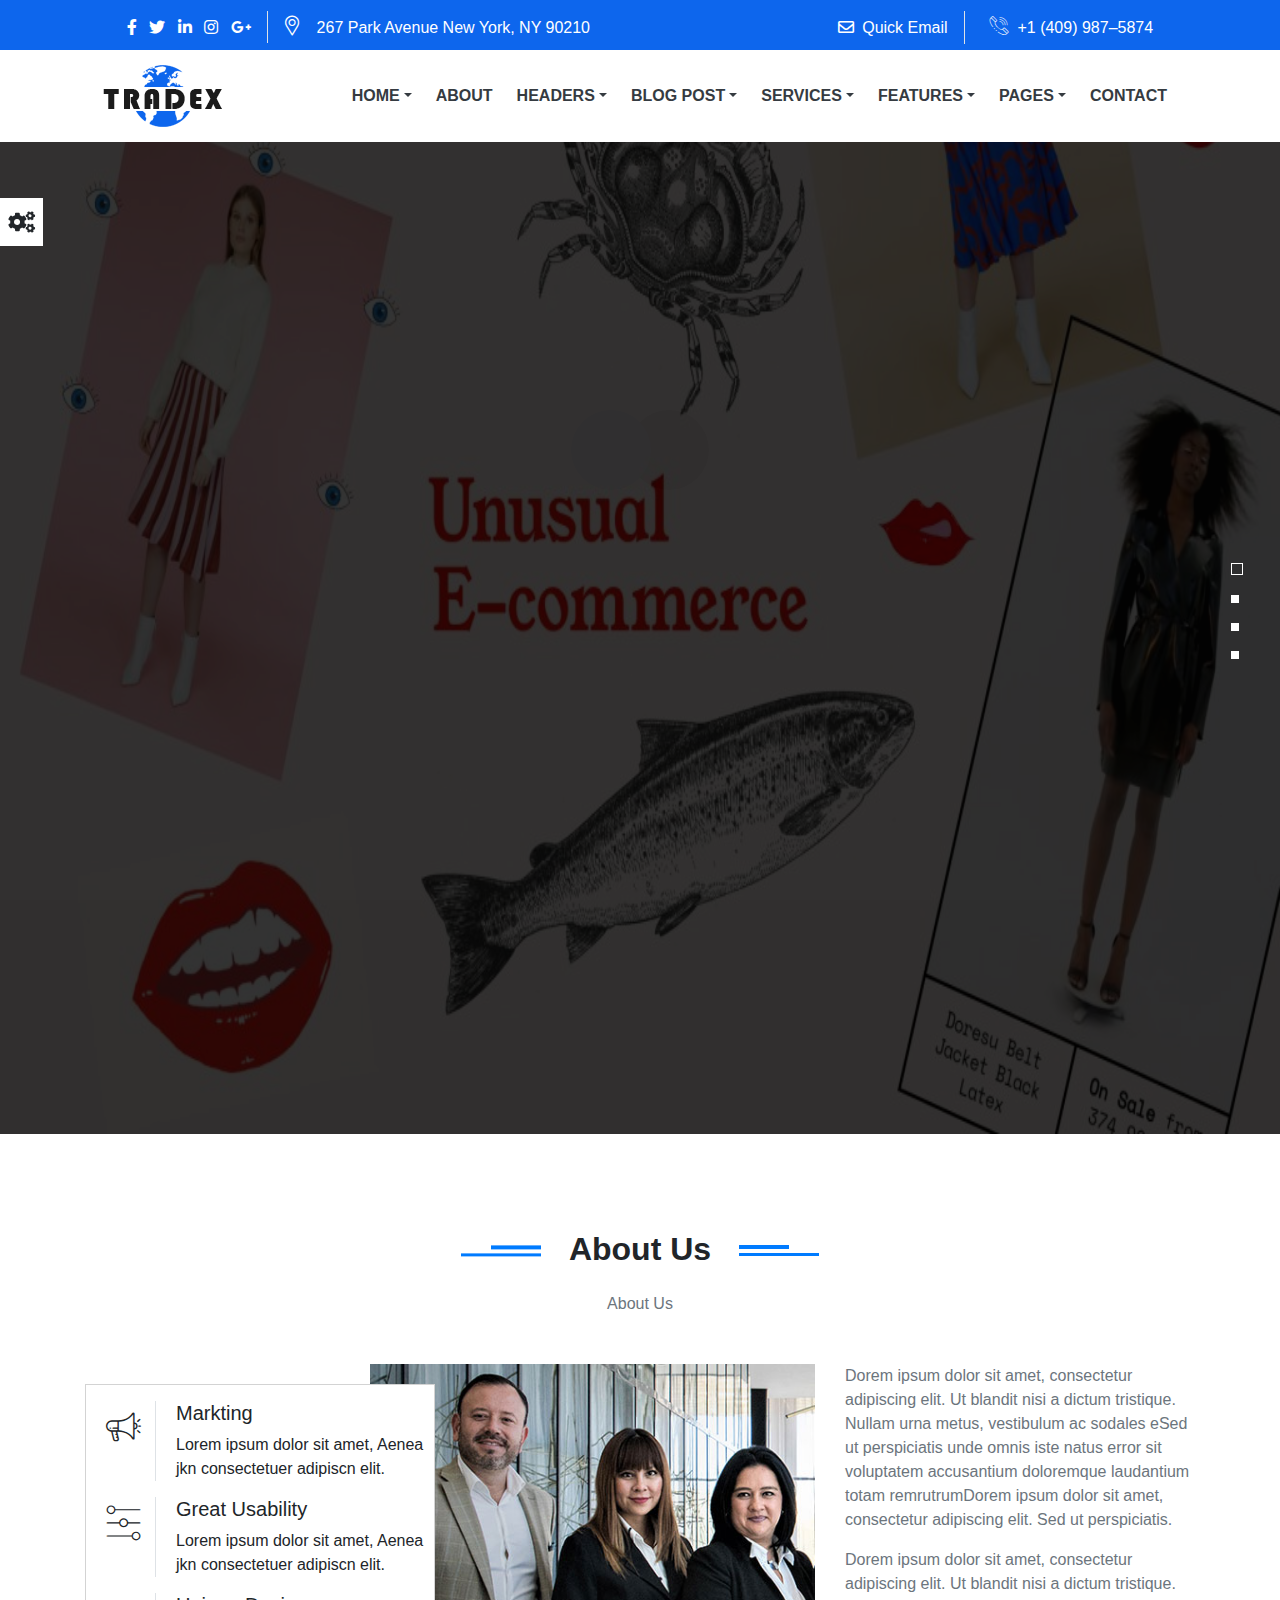
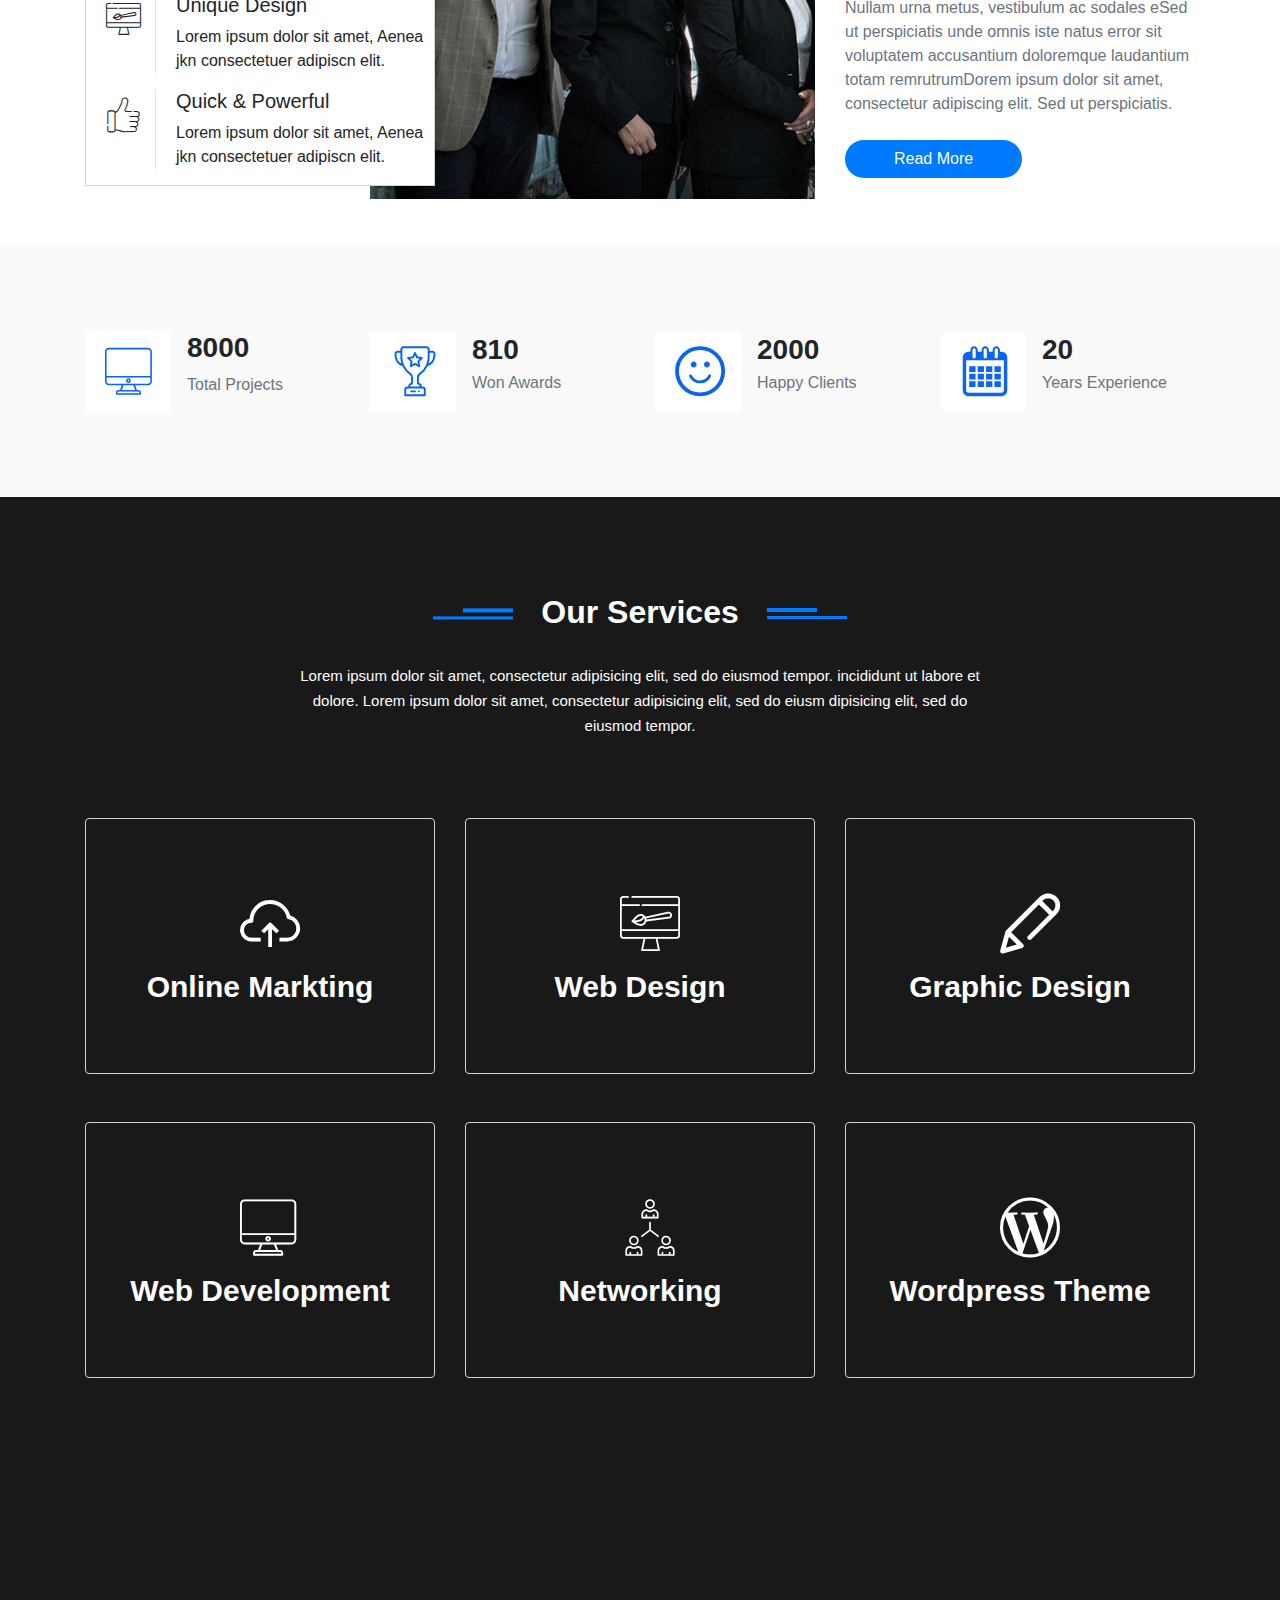
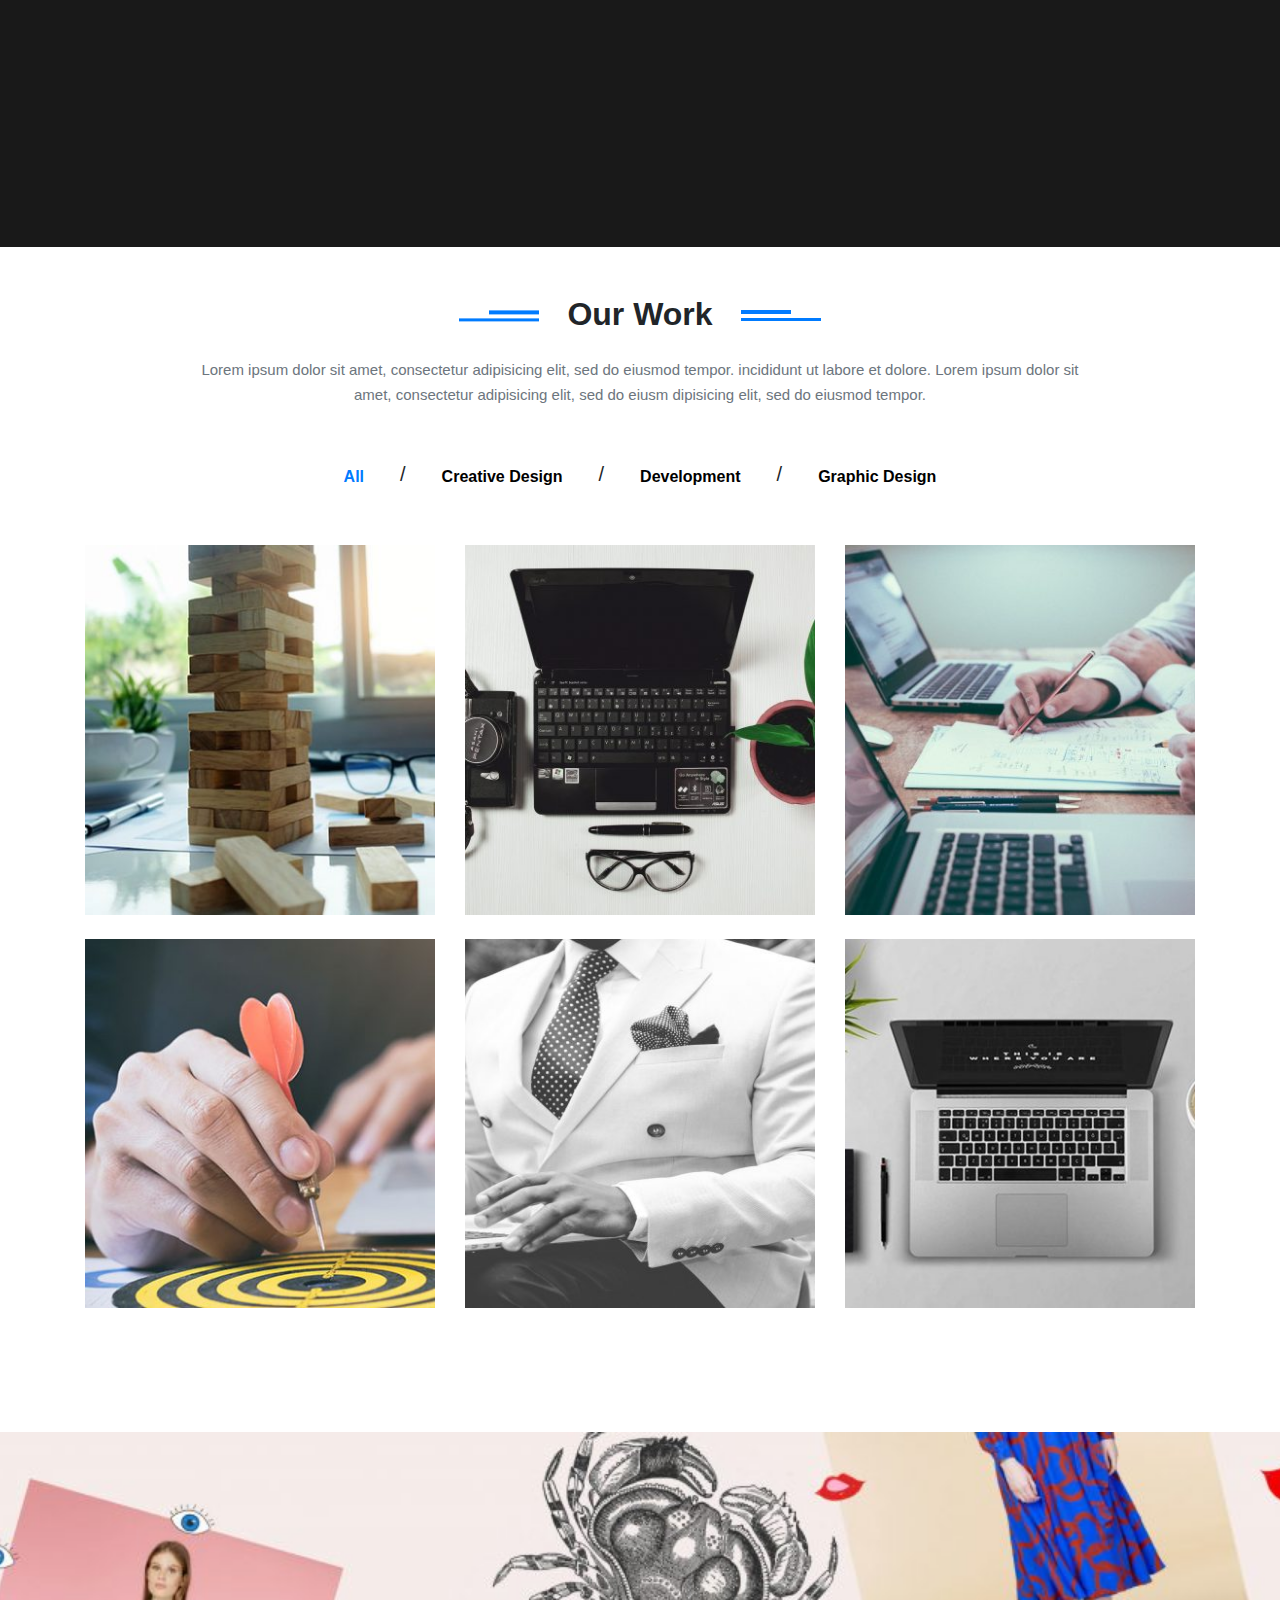
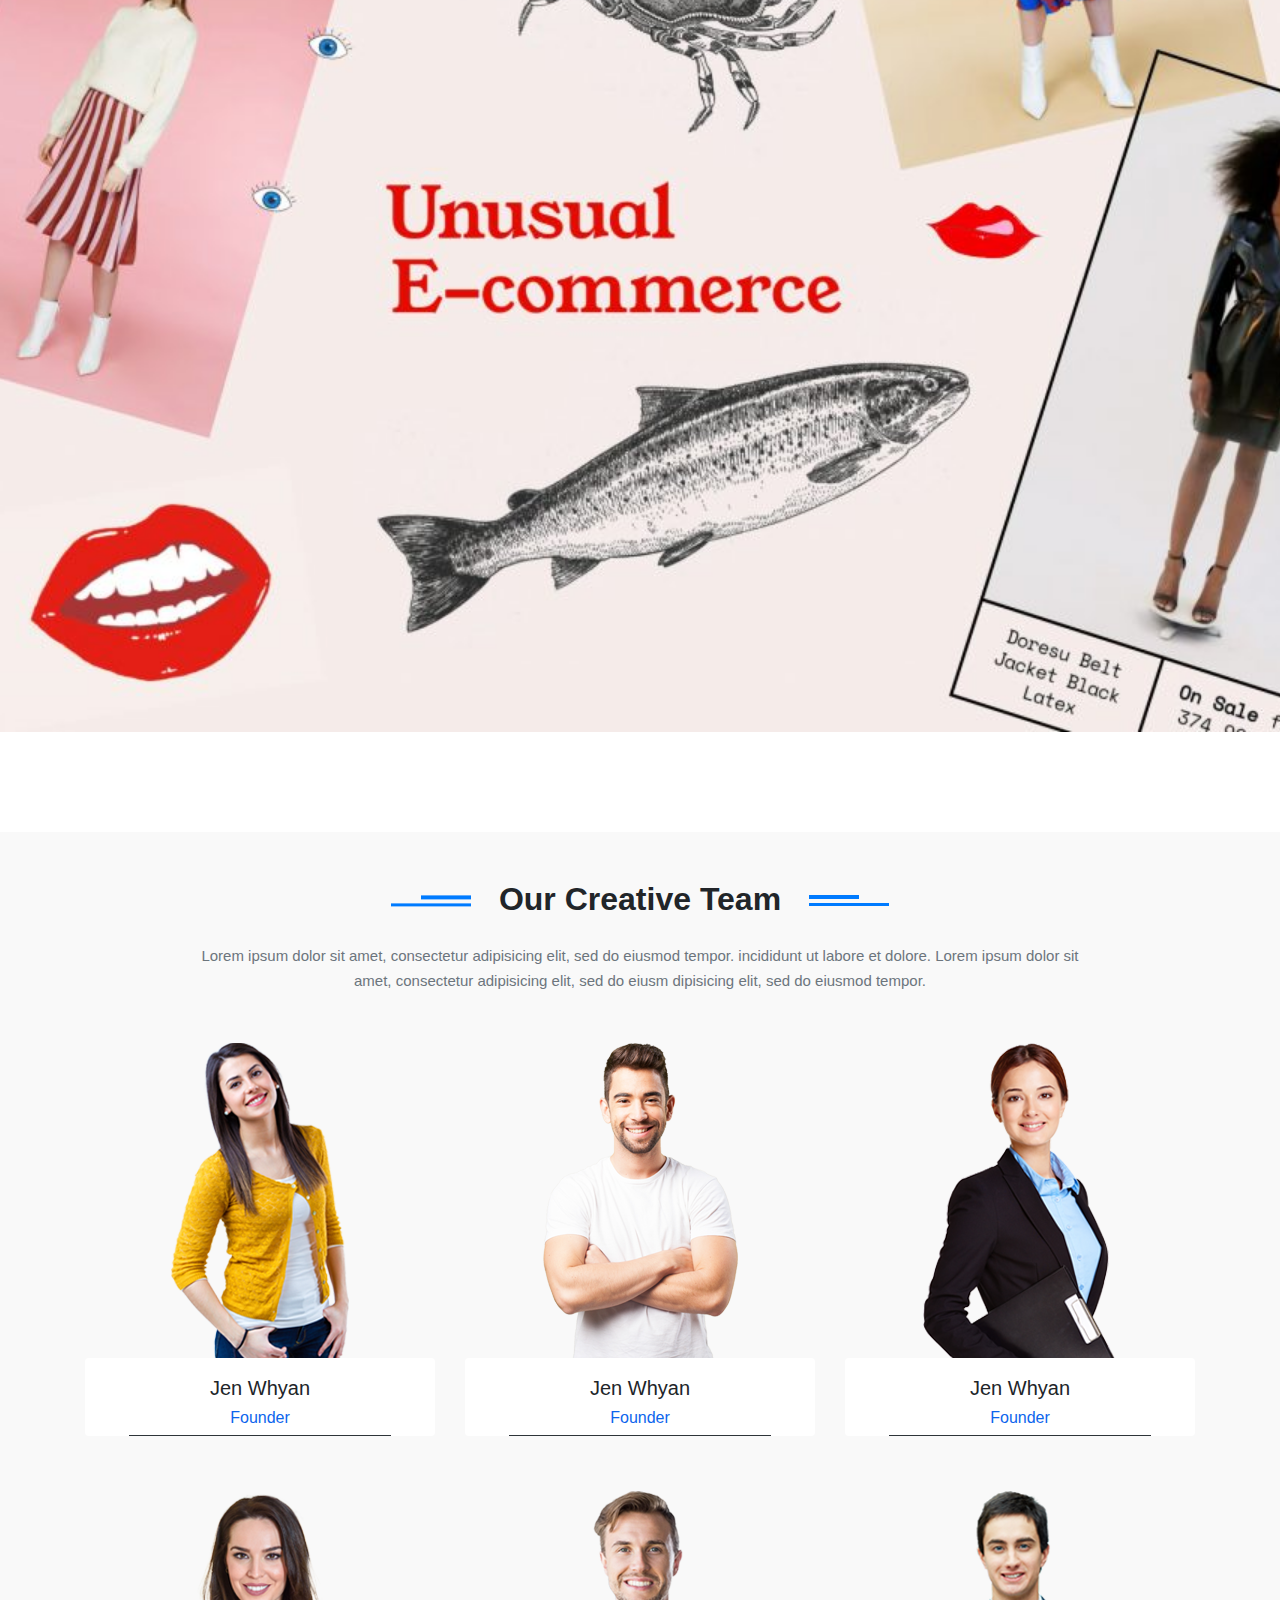
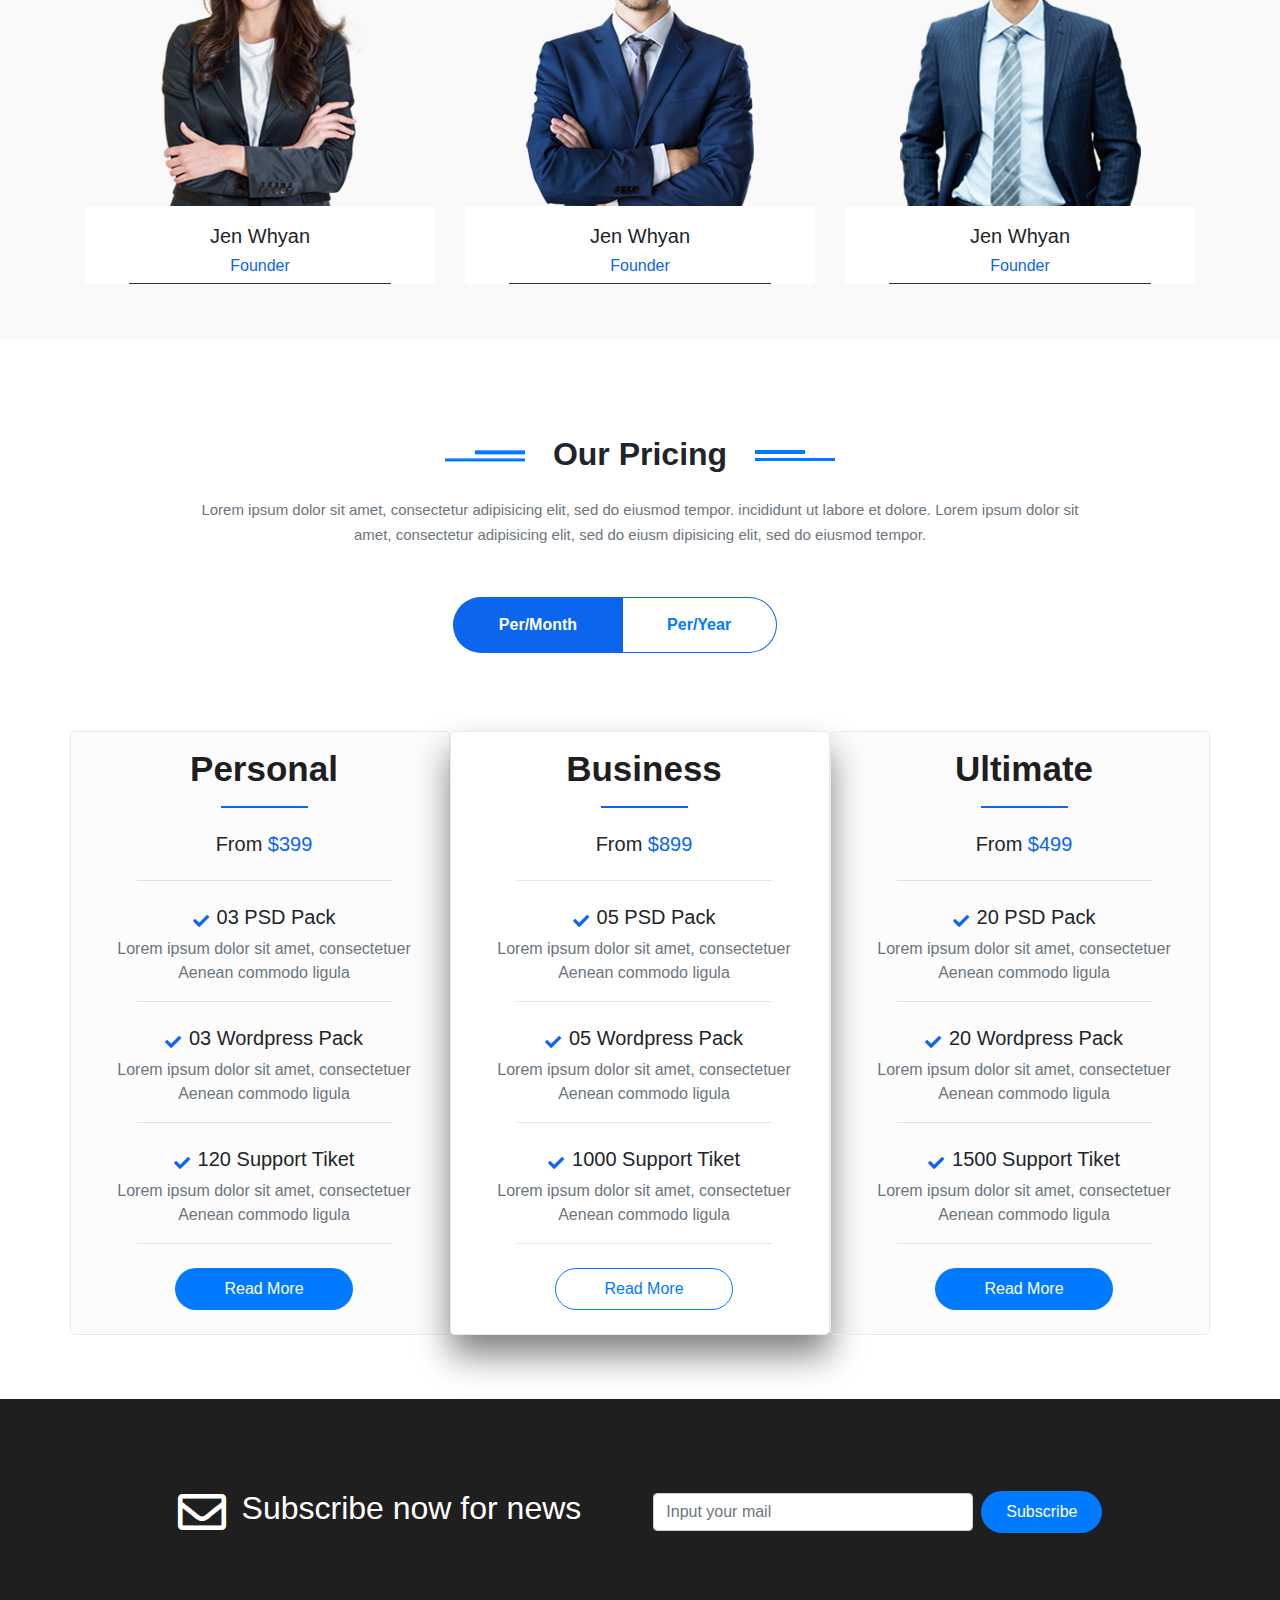
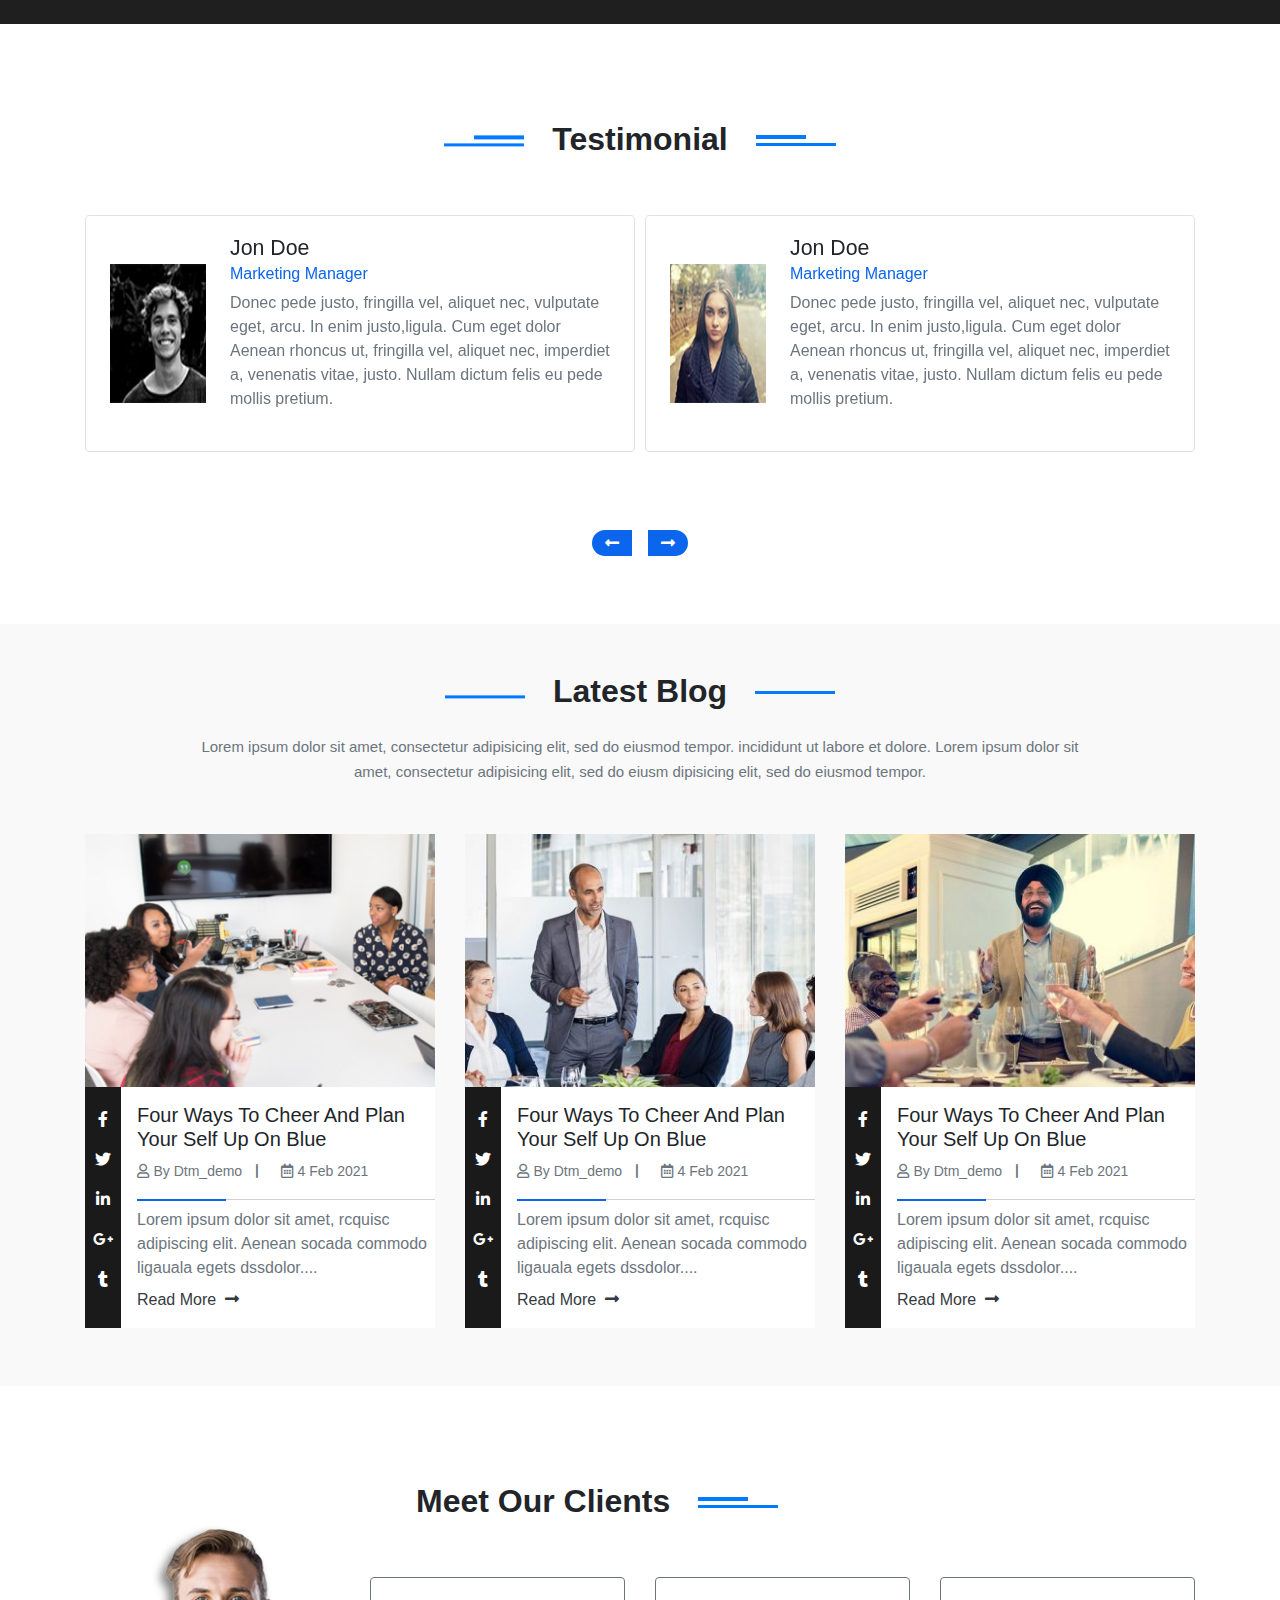
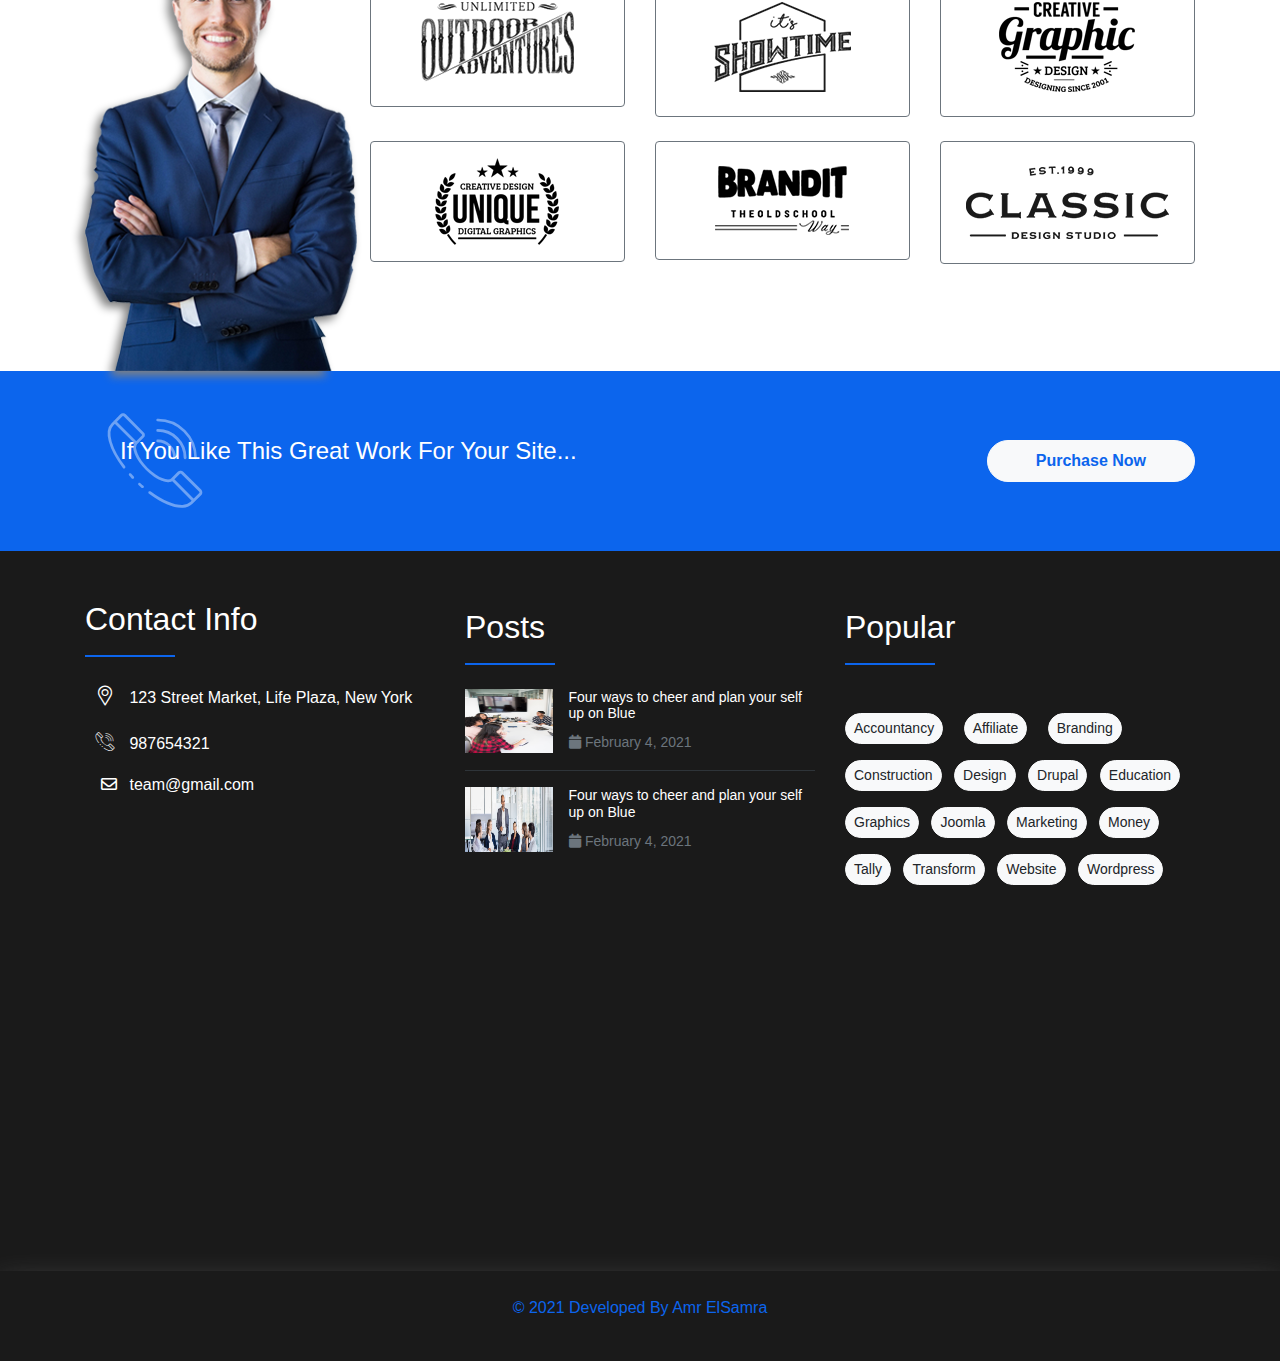
==== commit 1a7f4527: "Edit in index.html" ====
--- a/index.html
+++ b/index.html
@@ -151,13 +151,14 @@
                                 <div class="dropdown-menu mainMenu multi-level" role="menu"
                                     aria-labelledby="dropdownId">
                                     <li class="dropdown-submenu">
-                                        <a class="dropdown-item subMainMenu dropdown-toggle px-2"
-                                            href="#">Features Sub-Link</a>
+                                        <a class="dropdown-item subMainMenu dropdown-toggle px-2" href="#">Features
+                                            Sub-Link</a>
                                         <ul class="dropdown-menu subMenuFeature">
                                             <li class="dropdown-item"><a tabindex="-1" href="#">Features Sub-Link 1</a>
                                             </li>
                                             <hr class="my-2">
-                                            <li class="dropdown-item"><a tabindex="-1" href="#">Features Sub-Link 2</a></li>
+                                            <li class="dropdown-item"><a tabindex="-1" href="#">Features Sub-Link 2</a>
+                                            </li>
                                             <hr class="my-2">
                                             <li class="dropdown-item"><a href="#">Features Sub-Link 3</a></li>
                                             <hr class="my-2">
@@ -353,7 +354,8 @@
                                 <ul class="dropdown-menu bg-dark brdrNone" aria-labelledby="navbarDropdownMenuLink">
 
                                     <li>
-                                        <a class="dropdown-item dropdown-toggle text-white bg-transparent" href="#">Project
+                                        <a class="dropdown-item dropdown-toggle text-white bg-transparent"
+                                            href="#">Project
                                             Style-1</a>
                                         <ul class="dropdown-menu bg-dark brdrNone ml-3">
                                             <li><a class="dropdown-item text-white" href="#">Project Style-1 A</a></li>
@@ -364,7 +366,8 @@
                                     </li>
 
                                     <li>
-                                        <a class="dropdown-item dropdown-toggle text-white bg-transparent" href="#">Project
+                                        <a class="dropdown-item dropdown-toggle text-white bg-transparent"
+                                            href="#">Project
                                             Style-2</a>
                                         <ul class="dropdown-menu bg-dark brdrNone ml-3">
                                             <li><a class="dropdown-item text-white" href="#">Project Style-2 A</a></li>
@@ -375,7 +378,8 @@
                                     </li>
 
                                     <li>
-                                        <a class="dropdown-item dropdown-toggle text-white bg-transparent" href="#">Other
+                                        <a class="dropdown-item dropdown-toggle text-white bg-transparent"
+                                            href="#">Other
                                             Pages</a>
                                         <ul class="dropdown-menu bg-dark brdrNone ml-3">
                                             <li><a class="dropdown-item text-white" href="#">Other Pages A</a></li>
@@ -2088,7 +2092,7 @@
     <script src="JS/wow.min.js"></script>
     <script src="JS/jquery.inview.min.js"></script>
     <script src="JS/bootstrap-4-navbar.js"></script>
-    <script src="js/main.js"></script>
+    <script src="JS/main.js"></script>
 </body>
 
 
